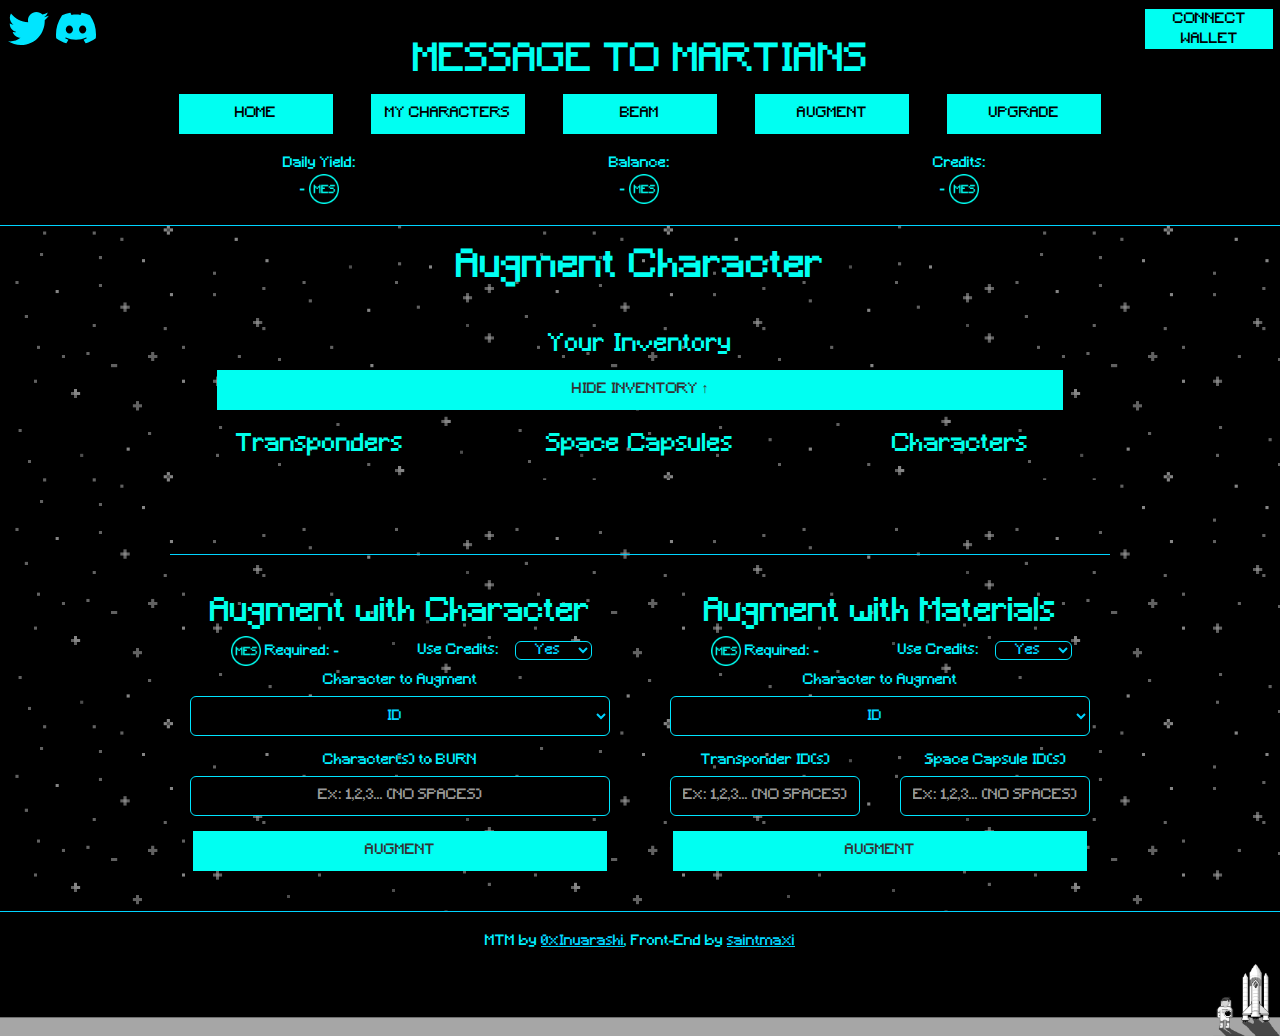
==== augment.html @ c2e5e7ec "X -> -" ====
<!DOCTYPE html><!--  This site was created in Webflow. http://www.webflow.com  -->
<!--  Last Published: Sun Nov 28 2021 10:01:40 GMT+0000 (Coordinated Universal Time)  -->
<html data-wf-page="61a335f8a2db7e9dac60a2f5" data-wf-site="61a335f8a2db7ed66860a2f4">
<head>
  <meta charset="utf-8">
  <title>Message to Martians | Characters</title>
  <meta content="width=device-width, initial-scale=1" name="viewport">
  <meta content="Webflow" name="generator">
  <meta property="og:type" content="website">
  <meta property="og:title" content="Message to Martians">
  <meta property="og:description" content="We have been trying to contact Martians for a long time. Now, we have the technology to do it.">
  <meta property="og:image" content="https://raw.githubusercontent.com/saintmaxi/mtm/main/mtmicon.jpg">
  <meta name="twitter:image" content="https://raw.githubusercontent.com/saintmaxi/mtm/main/mtmicon.jpg"/> 
  <link href="css/normalize.css" rel="stylesheet" type="text/css">
  <link href="css/webflow.css" rel="stylesheet" type="text/css">
  <link href="css/message-to-martians-characters.webflow.css" rel="stylesheet" type="text/css">
  <!-- [if lt IE 9]><script src="https://cdnjs.cloudflare.com/ajax/libs/html5shiv/3.7.3/html5shiv.min.js" type="text/javascript"></script><![endif] -->
  <script type="text/javascript">!function(o,c){var n=c.documentElement,t=" w-mod-";n.className+=t+"js",("ontouchstart"in o||o.DocumentTouch&&c instanceof DocumentTouch)&&(n.className+=t+"touch")}(window,document);</script>
  <link href="images/mtmicon.jpg" rel="shortcut icon" type="image/x-icon">
  <link href="images/mtmicon.jpg" rel="apple-touch-icon">
</head>
<body class="body">
  <div class="header-section wf-section">
    <div class="w-container">
      <div class="w-row">
        <div class="w-col w-col-12">
          <h1 class="section-head">MESSAGE TO MARTIANS</h1>
        </div>
      </div>
      <div class="w-row" id="directory">
        <div class="w-col w-col-13">
          <a href="index.html"><button onclick="cachePendingTransactions()">HOME</button></a>
        </div>
        <div class="w-col w-col-13">
          <a href="my-characters.html"><button onclick="cachePendingTransactions()">MY CHARACTERS</button></a>
        </div>
        <div class="w-col w-col-13">
          <a href="beam.html"><button onclick="cachePendingTransactions()">BEAM</button></a>
        </div>
        <div class="w-col w-col-13">
          <a href="augment.html"><button onclick="cachePendingTransactions()">AUGMENT</button></a>
        </div>
        <div id="upgrade-button-div" class="w-col w-col-13">
          <a href="upgrade.html"><button onclick="cachePendingTransactions()">UPGRADE</button></a>
        </div>
      </div><br>
      <div class="w-row">
        <div class="w-col w-col-4 navbar-container">
          <div class="navbar-text">Daily Yield:</div>
          <div id="your-yield-rate" class="navbar-text">- <img src="./images/mes.png" width="30px"></div>
        </div>
        <div class="w-col w-col-4 navbar-container">
          <div class="navbar-text">Balance:</div>
          <div class="navbar-text" id="your-mes">- <img src="./images/mes.png" width="30px"></div>
        </div>
        <div class="w-col w-col-4 navbar-container">
          <div class="navbar-text">Credits:</div>
          <div id="your-mes-credits" class="navbar-text">- <img src="./images/mes.png" width="30px"></div>
        </div>
        <div class="w-col w-col-2">
          <button id="mobile-account" href="#" class="clickable hide-on-desktop" onclick=connect()>CONNECT WALLET</button>
        </div>
      </div>
    </div>
    <button id="account" href="#" class="clickable" onclick=connect()>CONNECT WALLET</button>
      <div id="toolbar">
        <a href="https://twitter.com/mtmartians" target="_blank" rel="noopener noreferrer">
          <svg fill="#00e5ff" id="twitter" xmlns="http://www.w3.org/2000/svg"  viewBox="0 0 30 30"><path d="M28,6.937c-0.957,0.425-1.985,0.711-3.064,0.84c1.102-0.66,1.947-1.705,2.345-2.951c-1.03,0.611-2.172,1.055-3.388,1.295c-0.973-1.037-2.359-1.685-3.893-1.685c-2.946,0-5.334,2.389-5.334,5.334c0,0.418,0.048,0.826,0.138,1.215c-4.433-0.222-8.363-2.346-10.995-5.574C3.351,6.199,3.088,7.115,3.088,8.094c0,1.85,0.941,3.483,2.372,4.439c-0.874-0.028-1.697-0.268-2.416-0.667c0,0.023,0,0.044,0,0.067c0,2.585,1.838,4.741,4.279,5.23c-0.447,0.122-0.919,0.187-1.406,0.187c-0.343,0-0.678-0.034-1.003-0.095c0.679,2.119,2.649,3.662,4.983,3.705c-1.825,1.431-4.125,2.284-6.625,2.284c-0.43,0-0.855-0.025-1.273-0.075c2.361,1.513,5.164,2.396,8.177,2.396c9.812,0,15.176-8.128,15.176-15.177c0-0.231-0.005-0.461-0.015-0.69C26.38,8.945,27.285,8.006,28,6.937z"/>
          </svg>
        </a>
        <a href="https://discord.gg/u9g9FCMXN6" target="_blank" rel="noopener noreferrer">
          <svg id="discord" fill="#00e5ff" viewBox="0 0 71 55" xmlns="http://www.w3.org/2000/svg">
            <path
              d="M60.1045 4.8978C55.5792 2.8214 50.7265 1.2916 45.6527 0.41542C45.5603 0.39851 45.468 0.440769 45.4204 0.525289C44.7963 1.6353 44.105 3.0834 43.6209 4.2216C38.1637 3.4046 32.7345 3.4046 27.3892 4.2216C26.905 3.0581 26.1886 1.6353 25.5617 0.525289C25.5141 0.443589 25.4218 0.40133 25.3294 0.41542C20.2584 1.2888 15.4057 2.8186 10.8776 4.8978C10.8384 4.9147 10.8048 4.9429 10.7825 4.9795C1.57795 18.7309 -0.943561 32.1443 0.293408 45.3914C0.299005 45.4562 0.335386 45.5182 0.385761 45.5576C6.45866 50.0174 12.3413 52.7249 18.1147 54.5195C18.2071 54.5477 18.305 54.5139 18.3638 54.4378C19.7295 52.5728 20.9469 50.6063 21.9907 48.5383C22.0523 48.4172 21.9935 48.2735 21.8676 48.2256C19.9366 47.4931 18.0979 46.6 16.3292 45.5858C16.1893 45.5041 16.1781 45.304 16.3068 45.2082C16.679 44.9293 17.0513 44.6391 17.4067 44.3461C17.471 44.2926 17.5606 44.2813 17.6362 44.3151C29.2558 49.6202 41.8354 49.6202 53.3179 44.3151C53.3935 44.2785 53.4831 44.2898 53.5502 44.3433C53.9057 44.6363 54.2779 44.9293 54.6529 45.2082C54.7816 45.304 54.7732 45.5041 54.6333 45.5858C52.8646 46.6197 51.0259 47.4931 49.0921 48.2228C48.9662 48.2707 48.9102 48.4172 48.9718 48.5383C50.038 50.6034 51.2554 52.5699 52.5959 54.435C52.6519 54.5139 52.7526 54.5477 52.845 54.5195C58.6464 52.7249 64.529 50.0174 70.6019 45.5576C70.6551 45.5182 70.6887 45.459 70.6943 45.3942C72.1747 30.0791 68.2147 16.7757 60.1968 4.9823C60.1772 4.9429 60.1437 4.9147 60.1045 4.8978ZM23.7259 37.3253C20.2276 37.3253 17.3451 34.1136 17.3451 30.1693C17.3451 26.225 20.1717 23.0133 23.7259 23.0133C27.308 23.0133 30.1626 26.2532 30.1066 30.1693C30.1066 34.1136 27.28 37.3253 23.7259 37.3253ZM47.3178 37.3253C43.8196 37.3253 40.9371 34.1136 40.9371 30.1693C40.9371 26.225 43.7636 23.0133 47.3178 23.0133C50.9 23.0133 53.7545 26.2532 53.6986 30.1693C53.6986 34.1136 50.9 37.3253 47.3178 37.3253Z" />
          </svg>
        </a>
      </div><br class="hide-on-desktop">
  </div>
  <main>
  <h1 class="section-head">Augment Character</h1>
  <div class="section wf-section">
    <div class="w-container">
      <h3 class="section-head">Your Inventory</h3>
      <button id="hide-inventory" onclick="hideInventory()">HIDE INVENTORY ↑</button>
      <div class="w-row" id="inventory">
        <div class="w-col w-col-4 inventory-item">
          <div>
            <h3 class="section-item">Transponders</h3>
            <div>
              <div id="your-transponders" class="inside-text">
                <h1><span class="one">.</span><span class="two">.</span><span class="three">.</span></h1>
              </div>
            </div>
          </div>
        </div>
        <div class="w-col w-col-4 inventory-item">
          <div>
            <h3 class="section-item">Space Capsules</h3>
            <div>
              <div id="your-space-capsules" class="inside-text">
                <h1><span class="one">.</span><span class="two">.</span><span class="three">.</span></h1>
              </div>
            </div>
          </div>
        </div>
        <div class="w-col w-col-4 inventory-item">
          <div>
            <h3 class="section-item">Characters</h3>
            <div>
              <div id="your-characters" class="inside-text">
                <h1><span class="one">.</span><span class="two">.</span><span class="three">.</span></h1>
              </div>
            </div>
          </div>
        </div>
      </div>
    </div>
  </div>
  <div class="section wf-section">
    <div class="inside-container w-container">
      <br>
      <div class="w-row">
        <div class="w-col w-col-6">
          <div>
            <h2 class="section-item">Augment with Character</h2>
            <div id="augment-w-char-img"></div>
            <div id="augment-w-char-current-augments"></div>
            <div>
              <div class="mes-selector w-row">
                <div class="w-col w-col-6">
                  <div id="augment-wc-mes-price" class="inside-text"><img src="./images/mes.png" width="30px"> Required: <span id="augment-mes-cost">-</span></div>
                </div>
                <div class="w-col w-col-3">
                  <div class="inside-text">Use Credits:</div>
                </div>
                <div class="w-col w-col-2">
                  <div class="inside-text">
                    <select id="augment-wc-use-credits">
                      <option value="Yes">Yes</option>
                      <option value="No">No</option>
                    </select>
                  </div>
                </div>
              </div>
              <div class="w-row">
                <div class="w-col w-col-12">
                  <div class="inside-text">Character to Augment</div>
                  <div class="mtm-number-input w-form">
                    <select class="character-select mtm-number-field" id="augment-char" onchange="updateAugment();getAugmentCost($('#augment-burn-chars').val().split(',').length);">
                      <option value="" disabled selected>ID</option>
                    </select>
                  </div>
                </div>
                </div>
                <div class="w-row">
                <div class="w-col w-col-12">
                  <div class="inside-text">Character(s) to BURN</div>
                  <div id="invalid-chars-burn"></div>
                  <div class="mtm-number-input w-form">
                    <form id="wf-form-MTM-Form" name="wf-form-MTM-Form" data-name="MTM Form">
                      <input type="text" class="mtm-number-field w-input" id="augment-burn-chars" name="augment-burn-chars" data-name="augment-burn-chars" placeholder="Ex: 1,2,3... (NO SPACES)">
                    </form>
                  </div>
                </div>
              </div>
            </div>
            <button onclick="augmentCharacter()">AUGMENT</button>
          </div>
        </div>
        <div class="w-col w-col-6">
          <div>
            <h2 class="section-item">Augment with Materials</h2>
            <div id="augment-w-mats-img"></div>
            <div id="augment-w-mats-current-augments"></div>
            <div>
              <div class="mes-selector w-row">
                <div class="w-col w-col-6">
                  <div id="augment-wm-mes-price" class="inside-text"><img src="./images/mes.png" width="30px"> Required: <span id="augment-mats-mes-cost">-</span></div>
                </div>
                <div class="w-col w-col-3">
                  <div class="inside-text">Use Credits:</div>
                </div>
                <div class="w-col w-col-2">
                  <div class="inside-text">
                    <select id="augment-wm-use-credits">
                      <option value="Yes">Yes</option>
                      <option value="No">No</option>
                    </select>
                  </div>
                </div>
              </div>
              <div class="w-row">
                <div class="w-col w-col-12">
                  <div class="inside-text">Character to Augment</div>
                  <div class="mtm-number-input w-form">
                    <select class="character-select mtm-number-field" id="augment-mats-char" onchange="updateAugmentWithMats();getAugmentWithMatsCost($('#augment-transponders').val().split(',').length);">
                      <option value="" disabled selected>ID</option>
                    </select>
                  </div>
                </div>
                </div>
              <div class="w-row">
                <div class="w-col w-col-6">
                  <div class="inside-text">Transponder ID(s)</div>
                  <div id="invalid-tp-burn"></div>
                  <div class="mtm-number-input w-form">
                    <form id="wf-form-MTM-Form" name="wf-form-MTM-Form" data-name="MTM Form">
                      <input type="text" class="mtm-number-field w-input" id="augment-transponders" name="augment-transponders" data-name="augment-transponders" placeholder="Ex: 1,2,3... (NO SPACES)">
                    </form>
                  </div>
                </div>
                <div class="w-col w-col-6">
                  <div class="inside-text">Space Capsule ID(s)</div>
                  <div id="invalid-sc-burn"></div>
                  <div class="mtm-number-input w-form">
                    <form id="wf-form-MTM-Form" name="wf-form-MTM-Form" data-name="MTM Form">
                      <input type="text" class="mtm-number-field w-input" id="augment-capsules" name="augment-capsules" data-name="augment-capsules" placeholder="Ex: 1,2,3... (NO SPACES)">
                    </form>
                  </div>
                </div>
              </div>
            <button onclick="augmentCharacterWithMaterials()">AUGMENT</button>

            </div>
          </div>
        </div>
      </div>
    </div>
  </div>
  <br>
</main>
  <div class="footer-section wf-section">
      <br>
      <div class="inside-text">MTM by <a href="https://twitter.com/0xinuarashi" target="_blank" rel="noopener noreferrer">0xInuarashi</a>, Front-End by <a
        href="https://twitter.com/saintmaxiv" target="_blank" rel="noopener noreferrer">saintmaxi</a>‍</div>
  </div>
  <img id='banner' width="100%" src="./images/astronaut.png">
  <div id="pending-transactions"></div>
  <script src="https://d3e54v103j8qbb.cloudfront.net/js/jquery-3.5.1.min.dc5e7f18c8.js?site=61a335f8a2db7ed66860a2f4" type="text/javascript" integrity="sha256-9/aliU8dGd2tb6OSsuzixeV4y/faTqgFtohetphbbj0=" crossorigin="anonymous"></script>
  <script src="js/webflow.js" type="text/javascript"></script>
  <!-- [if lte IE 9]><script src="https://cdnjs.cloudflare.com/ajax/libs/placeholders/3.0.2/placeholders.min.js"></script><![endif] -->
  <!-- Ethers -->
  <script src="https://cdn.ethers.io/lib/ethers-5.2.umd.min.js" type="application/javascript"></script>
  <script src="./scripts/utils.js"></script>    
  <script src="./scripts/augmentHelper.js"></script>     
  <!-- Ethers Implementation -->
  <script src="./scripts/ethers.js"></script>
</body>
</html>
---- css/webflow.css ----
@font-face {
  font-family: 'webflow-icons';
  src: url("[data-uri]") format('truetype');
  font-weight: normal;
  font-style: normal;
}
[class^="w-icon-"],
[class*=" w-icon-"] {
  /* use !important to prevent issues with browser extensions that change fonts */
  font-family: 'webflow-icons' !important;
  speak: none;
  font-style: normal;
  font-weight: normal;
  font-variant: normal;
  text-transform: none;
  line-height: 1;
  /* Better Font Rendering =========== */
  -webkit-font-smoothing: antialiased;
  -moz-osx-font-smoothing: grayscale;
}
.w-icon-slider-right:before {
  content: "\e600";
}
.w-icon-slider-left:before {
  content: "\e601";
}
.w-icon-nav-menu:before {
  content: "\e602";
}
.w-icon-arrow-down:before,
.w-icon-dropdown-toggle:before {
  content: "\e603";
}
.w-icon-file-upload-remove:before {
  content: "\e900";
}
.w-icon-file-upload-icon:before {
  content: "\e903";
}
* {
  -webkit-box-sizing: border-box;
  -moz-box-sizing: border-box;
  box-sizing: border-box;
}
html {
  height: 100%;
}
body {
  margin: 0;
  min-height: 100%;
  background-color: #fff;
  font-family: Arial, sans-serif;
  font-size: 14px;
  line-height: 20px;
  color: #333;
}
img {
  max-width: 100%;
  vertical-align: middle;
  display: inline-block;
}
html.w-mod-touch * {
  background-attachment: scroll !important;
}
.w-block {
  display: block;
}
.w-inline-block {
  max-width: 100%;
  display: inline-block;
}
.w-clearfix:before,
.w-clearfix:after {
  content: " ";
  display: table;
  grid-column-start: 1;
  grid-row-start: 1;
  grid-column-end: 2;
  grid-row-end: 2;
}
.w-clearfix:after {
  clear: both;
}
.w-hidden {
  display: none;
}
.w-button {
  display: inline-block;
  padding: 9px 15px;
  background-color: #3898EC;
  color: white;
  border: 0;
  line-height: inherit;
  text-decoration: none;
  cursor: pointer;
  border-radius: 0;
}
input.w-button {
  -webkit-appearance: button;
}
html[data-w-dynpage] [data-w-cloak] {
  color: transparent !important;
}
.w-webflow-badge,
.w-webflow-badge * {
  position: static;
  left: auto;
  top: auto;
  right: auto;
  bottom: auto;
  z-index: auto;
  display: block;
  visibility: visible;
  overflow: visible;
  overflow-x: visible;
  overflow-y: visible;
  box-sizing: border-box;
  width: auto;
  height: auto;
  max-height: none;
  max-width: none;
  min-height: 0;
  min-width: 0;
  margin: 0;
  padding: 0;
  float: none;
  clear: none;
  border: 0 none transparent;
  border-radius: 0;
  background: none;
  background-image: none;
  background-position: 0% 0%;
  background-size: auto auto;
  background-repeat: repeat;
  background-origin: padding-box;
  background-clip: border-box;
  background-attachment: scroll;
  background-color: transparent;
  box-shadow: none;
  opacity: 1.0;
  transform: none;
  transition: none;
  direction: ltr;
  font-family: inherit;
  font-weight: inherit;
  color: inherit;
  font-size: inherit;
  line-height: inherit;
  font-style: inherit;
  font-variant: inherit;
  text-align: inherit;
  letter-spacing: inherit;
  text-decoration: inherit;
  text-indent: 0;
  text-transform: inherit;
  list-style-type: disc;
  text-shadow: none;
  font-smoothing: auto;
  vertical-align: baseline;
  cursor: inherit;
  white-space: inherit;
  word-break: normal;
  word-spacing: normal;
  word-wrap: normal;
}
.w-webflow-badge {
  position: fixed !important;
  display: inline-block !important;
  visibility: visible !important;
  opacity: 1 !important;
  z-index: 2147483647 !important;
  top: auto !important;
  right: 12px !important;
  bottom: 12px !important;
  left: auto !important;
  color: #AAADB0 !important;
  background-color: #fff !important;
  border-radius: 3px !important;
  padding: 6px 8px 6px 6px !important;
  font-size: 12px !important;
  opacity: 1.0 !important;
  line-height: 14px !important;
  text-decoration: none !important;
  transform: none !important;
  margin: 0 !important;
  width: auto !important;
  height: auto !important;
  overflow: visible !important;
  white-space: nowrap;
  box-shadow: 0 0 0 1px rgba(0, 0, 0, 0.1), 0px 1px 3px rgba(0, 0, 0, 0.1);
  cursor: pointer;
}
.w-webflow-badge > img {
  display: inline-block !important;
  visibility: visible !important;
  opacity: 1 !important;
  vertical-align: middle !important;
}
h1,
h2,
h3,
h4,
h5,
h6 {
  font-weight: bold;
  margin-bottom: 10px;
}
h1 {
  font-size: 38px;
  line-height: 44px;
  margin-top: 20px;
}
h2 {
  font-size: 32px;
  line-height: 36px;
  margin-top: 20px;
}
h3 {
  font-size: 24px;
  line-height: 30px;
  margin-top: 20px;
}
h4 {
  font-size: 18px;
  line-height: 24px;
  margin-top: 10px;
}
h5 {
  font-size: 14px;
  line-height: 20px;
  margin-top: 10px;
}
h6 {
  font-size: 12px;
  line-height: 18px;
  margin-top: 10px;
}
p {
  margin-top: 0;
  margin-bottom: 10px;
}
blockquote {
  margin: 0 0 10px 0;
  padding: 10px 20px;
  border-left: 5px solid #E2E2E2;
  font-size: 18px;
  line-height: 22px;
}
figure {
  margin: 0;
  margin-bottom: 10px;
}
figcaption {
  margin-top: 5px;
  text-align: center;
}
ul,
ol {
  margin-top: 0px;
  margin-bottom: 10px;
  padding-left: 40px;
}
.w-list-unstyled {
  padding-left: 0;
  list-style: none;
}
.w-embed:before,
.w-embed:after {
  content: " ";
  display: table;
  grid-column-start: 1;
  grid-row-start: 1;
  grid-column-end: 2;
  grid-row-end: 2;
}
.w-embed:after {
  clear: both;
}
.w-video {
  width: 100%;
  position: relative;
  padding: 0;
}
.w-video iframe,
.w-video object,
.w-video embed {
  position: absolute;
  top: 0;
  left: 0;
  width: 100%;
  height: 100%;
}
fieldset {
  padding: 0;
  margin: 0;
  border: 0;
}
button,
html input[type='button'],
input[type='reset'] {
  border: 0;
  cursor: pointer;
  -webkit-appearance: button;
}
.w-form {
  margin: 0 0 15px;
}
.w-form-done {
  display: none;
  padding: 20px;
  text-align: center;
  background-color: #dddddd;
}
.w-form-fail {
  display: none;
  margin-top: 10px;
  padding: 10px;
  background-color: #ffdede;
}
label {
  display: block;
  margin-bottom: 5px;
  font-weight: bold;
}
.w-input,
.w-select {
  display: block;
  width: 100%;
  height: 38px;
  padding: 8px 12px;
  margin-bottom: 10px;
  font-size: 14px;
  line-height: 1.428571429;
  color: #333333;
  vertical-align: middle;
  background-color: #ffffff;
  border: 1px solid #cccccc;
}
.w-input:-moz-placeholder,
.w-select:-moz-placeholder {
  color: #999;
}
.w-input::-moz-placeholder,
.w-select::-moz-placeholder {
  color: #999;
  opacity: 1;
}
.w-input:-ms-input-placeholder,
.w-select:-ms-input-placeholder {
  color: #999;
}
.w-input::-webkit-input-placeholder,
.w-select::-webkit-input-placeholder {
  color: #999;
}
.w-input:focus,
.w-select:focus {
  border-color: #3898EC;
  outline: 0;
}
.w-input[disabled],
.w-select[disabled],
.w-input[readonly],
.w-select[readonly],
fieldset[disabled] .w-input,
fieldset[disabled] .w-select {
  cursor: not-allowed;
  background-color: #eeeeee;
}
textarea.w-input,
textarea.w-select {
  height: auto;
}
.w-select {
  background-color: #f3f3f3;
}
.w-select[multiple] {
  height: auto;
}
.w-form-label {
  display: inline-block;
  cursor: pointer;
  font-weight: normal;
  margin-bottom: 0px;
}
.w-radio {
  display: block;
  margin-bottom: 5px;
  padding-left: 20px;
}
.w-radio:before,
.w-radio:after {
  content: " ";
  display: table;
  grid-column-start: 1;
  grid-row-start: 1;
  grid-column-end: 2;
  grid-row-end: 2;
}
.w-radio:after {
  clear: both;
}
.w-radio-input {
  margin: 4px 0 0;
  margin-top: 1px \9;
  line-height: normal;
  float: left;
  margin-left: -20px;
}
.w-radio-input {
  margin-top: 3px;
}
.w-file-upload {
  display: block;
  margin-bottom: 10px;
}
.w-file-upload-input {
  width: 0.1px;
  height: 0.1px;
  opacity: 0;
  overflow: hidden;
  position: absolute;
  z-index: -100;
}
.w-file-upload-default,
.w-file-upload-uploading,
.w-file-upload-success {
  display: inline-block;
  color: #333333;
}
.w-file-upload-error {
  display: block;
  margin-top: 10px;
}
.w-file-upload-default.w-hidden,
.w-file-upload-uploading.w-hidden,
.w-file-upload-error.w-hidden,
.w-file-upload-success.w-hidden {
  display: none;
}
.w-file-upload-uploading-btn {
  display: flex;
  font-size: 14px;
  font-weight: normal;
  cursor: pointer;
  margin: 0;
  padding: 8px 12px;
  border: 1px solid #cccccc;
  background-color: #fafafa;
}
.w-file-upload-file {
  display: flex;
  flex-grow: 1;
  justify-content: space-between;
  margin: 0;
  padding: 8px 9px 8px 11px;
  border: 1px solid #cccccc;
  background-color: #fafafa;
}
.w-file-upload-file-name {
  font-size: 14px;
  font-weight: normal;
  display: block;
}
.w-file-remove-link {
  margin-top: 3px;
  margin-left: 10px;
  width: auto;
  height: auto;
  padding: 3px;
  display: block;
  cursor: pointer;
}
.w-icon-file-upload-remove {
  margin: auto;
  font-size: 10px;
}
.w-file-upload-error-msg {
  display: inline-block;
  color: #ea384c;
  padding: 2px 0;
}
.w-file-upload-info {
  display: inline-block;
  line-height: 38px;
  padding: 0 12px;
}
.w-file-upload-label {
  display: inline-block;
  font-size: 14px;
  font-weight: normal;
  cursor: pointer;
  margin: 0;
  padding: 8px 12px;
  border: 1px solid #cccccc;
  background-color: #fafafa;
}
.w-icon-file-upload-icon,
.w-icon-file-upload-uploading {
  display: inline-block;
  margin-right: 8px;
  width: 20px;
}
.w-icon-file-upload-uploading {
  height: 20px;
}
.w-container {
  margin-left: auto;
  margin-right: auto;
  max-width: 940px;
}
.w-container:before,
.w-container:after {
  content: " ";
  display: table;
  grid-column-start: 1;
  grid-row-start: 1;
  grid-column-end: 2;
  grid-row-end: 2;
}
.w-container:after {
  clear: both;
}
.w-container .w-row {
  margin-left: -10px;
  margin-right: -10px;
}
.w-row:before,
.w-row:after {
  content: " ";
  display: table;
  grid-column-start: 1;
  grid-row-start: 1;
  grid-column-end: 2;
  grid-row-end: 2;
}
.w-row:after {
  clear: both;
}
.w-row .w-row {
  margin-left: 0;
  margin-right: 0;
}
.w-col {
  position: relative;
  float: left;
  width: 100%;
  min-height: 1px;
  padding-left: 10px;
  padding-right: 10px;
}
.w-col .w-col {
  padding-left: 0;
  padding-right: 0;
}
.w-col-1 {
  width: 8.33333333%;
}
.w-col-2 {
  width: 16.66666667%;
}

.w-col-13 {
  width: 20%;
}

.w-col-3 {
  width: 25%;
}
.w-col-4 {
  width: 33.33333333%;
}
.w-col-5 {
  width: 41.66666667%;
}
.w-col-6 {
  width: 50%;
}
.w-col-7 {
  width: 58.33333333%;
}
.w-col-8 {
  width: 66.66666667%;
}
.w-col-9 {
  width: 75%;
}
.w-col-10 {
  width: 83.33333333%;
}
.w-col-11 {
  width: 91.66666667%;
}
.w-col-12 {
  width: 100%;
}
.w-hidden-main {
  display: none !important;
}
@media screen and (max-width: 991px) {
  .w-container {
    max-width: 728px;
  }
  .w-hidden-main {
    display: inherit !important;
  }
  .w-hidden-medium {
    display: none !important;
  }
  .w-col-medium-1 {
    width: 8.33333333%;
  }
  .w-col-medium-2 {
    width: 16.66666667%;
  }
  .w-col-medium-3 {
    width: 25%;
  }
  .w-col-medium-4 {
    width: 33.33333333%;
  }
  .w-col-medium-5 {
    width: 41.66666667%;
  }
  .w-col-medium-6 {
    width: 50%;
  }
  .w-col-medium-7 {
    width: 58.33333333%;
  }
  .w-col-medium-8 {
    width: 66.66666667%;
  }
  .w-col-medium-9 {
    width: 75%;
  }
  .w-col-medium-10 {
    width: 83.33333333%;
  }
  .w-col-medium-11 {
    width: 91.66666667%;
  }
  .w-col-medium-12 {
    width: 100%;
  }
  .w-col-stack {
    width: 100%;
    left: auto;
    right: auto;
  }
}
@media screen and (max-width: 767px) {
  .w-hidden-main {
    display: inherit !important;
  }
  .w-hidden-medium {
    display: inherit !important;
  }
  .w-hidden-small {
    display: none !important;
  }
  .w-row,
  .w-container .w-row {
    margin-left: 0;
    margin-right: 0;
  }
  .w-col {
    width: 100%;
    left: auto;
    right: auto;
  }
  .w-col-small-1 {
    width: 8.33333333%;
  }
  .w-col-small-2 {
    width: 16.66666667%;
  }
  .w-col-small-3 {
    width: 25%;
  }
  .w-col-small-4 {
    width: 33.33333333%;
  }
  .w-col-small-5 {
    width: 41.66666667%;
  }
  .w-col-small-6 {
    width: 50%;
  }
  .w-col-small-7 {
    width: 58.33333333%;
  }
  .w-col-small-8 {
    width: 66.66666667%;
  }
  .w-col-small-9 {
    width: 75%;
  }
  .w-col-small-10 {
    width: 83.33333333%;
  }
  .w-col-small-11 {
    width: 91.66666667%;
  }
  .w-col-small-12 {
    width: 100%;
  }
}
@media screen and (max-width: 479px) {
  .w-container {
    max-width: none;
  }
  .w-hidden-main {
    display: inherit !important;
  }
  .w-hidden-medium {
    display: inherit !important;
  }
  .w-hidden-small {
    display: inherit !important;
  }
  .w-hidden-tiny {
    display: none !important;
  }
  .w-col {
    width: 100%;
  }
  .w-col-tiny-1 {
    width: 8.33333333%;
  }
  .w-col-tiny-2 {
    width: 16.66666667%;
  }
  .w-col-tiny-3 {
    width: 25%;
  }
  .w-col-tiny-4 {
    width: 33.33333333%;
  }
  .w-col-tiny-5 {
    width: 41.66666667%;
  }
  .w-col-tiny-6 {
    width: 50%;
  }
  .w-col-tiny-7 {
    width: 58.33333333%;
  }
  .w-col-tiny-8 {
    width: 66.66666667%;
  }
  .w-col-tiny-9 {
    width: 75%;
  }
  .w-col-tiny-10 {
    width: 83.33333333%;
  }
  .w-col-tiny-11 {
    width: 91.66666667%;
  }
  .w-col-tiny-12 {
    width: 100%;
  }
}
.w-widget {
  position: relative;
}
.w-widget-map {
  width: 100%;
  height: 400px;
}
.w-widget-map label {
  width: auto;
  display: inline;
}
.w-widget-map img {
  max-width: inherit;
}
.w-widget-map .gm-style-iw {
  text-align: center;
}
.w-widget-map .gm-style-iw > button {
  display: none !important;
}
.w-widget-twitter {
  overflow: hidden;
}
.w-widget-twitter-count-shim {
  display: inline-block;
  vertical-align: top;
  position: relative;
  width: 28px;
  height: 20px;
  text-align: center;
  background: white;
  border: #758696 solid 1px;
  border-radius: 3px;
}
.w-widget-twitter-count-shim * {
  pointer-events: none;
  -webkit-user-select: none;
  -moz-user-select: none;
  -ms-user-select: none;
  user-select: none;
}
.w-widget-twitter-count-shim .w-widget-twitter-count-inner {
  position: relative;
  font-size: 15px;
  line-height: 12px;
  text-align: center;
  color: #999;
  font-family: serif;
}
.w-widget-twitter-count-shim .w-widget-twitter-count-clear {
  position: relative;
  display: block;
}
.w-widget-twitter-count-shim.w--large {
  width: 36px;
  height: 28px;
}
.w-widget-twitter-count-shim.w--large .w-widget-twitter-count-inner {
  font-size: 18px;
  line-height: 18px;
}
.w-widget-twitter-count-shim:not(.w--vertical) {
  margin-left: 5px;
  margin-right: 8px;
}
.w-widget-twitter-count-shim:not(.w--vertical).w--large {
  margin-left: 6px;
}
.w-widget-twitter-count-shim:not(.w--vertical):before,
.w-widget-twitter-count-shim:not(.w--vertical):after {
  top: 50%;
  left: 0;
  border: solid transparent;
  content: " ";
  height: 0;
  width: 0;
  position: absolute;
  pointer-events: none;
}
.w-widget-twitter-count-shim:not(.w--vertical):before {
  border-color: rgba(117, 134, 150, 0);
  border-right-color: #5d6c7b;
  border-width: 4px;
  margin-left: -9px;
  margin-top: -4px;
}
.w-widget-twitter-count-shim:not(.w--vertical).w--large:before {
  border-width: 5px;
  margin-left: -10px;
  margin-top: -5px;
}
.w-widget-twitter-count-shim:not(.w--vertical):after {
  border-color: rgba(255, 255, 255, 0);
  border-right-color: white;
  border-width: 4px;
  margin-left: -8px;
  margin-top: -4px;
}
.w-widget-twitter-count-shim:not(.w--vertical).w--large:after {
  border-width: 5px;
  margin-left: -9px;
  margin-top: -5px;
}
.w-widget-twitter-count-shim.w--vertical {
  width: 61px;
  height: 33px;
  margin-bottom: 8px;
}
.w-widget-twitter-count-shim.w--vertical:before,
.w-widget-twitter-count-shim.w--vertical:after {
  top: 100%;
  left: 50%;
  border: solid transparent;
  content: " ";
  height: 0;
  width: 0;
  position: absolute;
  pointer-events: none;
}
.w-widget-twitter-count-shim.w--vertical:before {
  border-color: rgba(117, 134, 150, 0);
  border-top-color: #5d6c7b;
  border-width: 5px;
  margin-left: -5px;
}
.w-widget-twitter-count-shim.w--vertical:after {
  border-color: rgba(255, 255, 255, 0);
  border-top-color: white;
  border-width: 4px;
  margin-left: -4px;
}
.w-widget-twitter-count-shim.w--vertical .w-widget-twitter-count-inner {
  font-size: 18px;
  line-height: 22px;
}
.w-widget-twitter-count-shim.w--vertical.w--large {
  width: 76px;
}
.w-widget-gplus {
  overflow: hidden;
}
.w-background-video {
  position: relative;
  overflow: hidden;
  height: 500px;
  color: white;
}
.w-background-video > video {
  background-size: cover;
  background-position: 50% 50%;
  position: absolute;
  margin: auto;
  width: 100%;
  height: 100%;
  right: -100%;
  bottom: -100%;
  top: -100%;
  left: -100%;
  object-fit: cover;
  z-index: -100;
}
.w-background-video > video::-webkit-media-controls-start-playback-button {
  display: none !important;
  -webkit-appearance: none;
}
.w-slider {
  position: relative;
  height: 300px;
  text-align: center;
  background: #dddddd;
  clear: both;
  -webkit-tap-highlight-color: rgba(0, 0, 0, 0);
  tap-highlight-color: rgba(0, 0, 0, 0);
}
.w-slider-mask {
  position: relative;
  display: block;
  overflow: hidden;
  z-index: 1;
  left: 0;
  right: 0;
  height: 100%;
  white-space: nowrap;
}
.w-slide {
  position: relative;
  display: inline-block;
  vertical-align: top;
  width: 100%;
  height: 100%;
  white-space: normal;
  text-align: left;
}
.w-slider-nav {
  position: absolute;
  z-index: 2;
  top: auto;
  right: 0;
  bottom: 0;
  left: 0;
  margin: auto;
  padding-top: 10px;
  height: 40px;
  text-align: center;
  -webkit-tap-highlight-color: rgba(0, 0, 0, 0);
  tap-highlight-color: rgba(0, 0, 0, 0);
}
.w-slider-nav.w-round > div {
  border-radius: 100%;
}
.w-slider-nav.w-num > div {
  width: auto;
  height: auto;
  padding: 0.2em 0.5em;
  font-size: inherit;
  line-height: inherit;
}
.w-slider-nav.w-shadow > div {
  box-shadow: 0 0 3px rgba(51, 51, 51, 0.4);
}
.w-slider-nav-invert {
  color: #fff;
}
.w-slider-nav-invert > div {
  background-color: rgba(34, 34, 34, 0.4);
}
.w-slider-nav-invert > div.w-active {
  background-color: #222;
}
.w-slider-dot {
  position: relative;
  display: inline-block;
  width: 1em;
  height: 1em;
  background-color: rgba(255, 255, 255, 0.4);
  cursor: pointer;
  margin: 0 3px 0.5em;
  transition: background-color 100ms, color 100ms;
}
.w-slider-dot.w-active {
  background-color: #fff;
}
.w-slider-dot:focus {
  outline: none;
  box-shadow: 0px 0px 0px 2px #fff;
}
.w-slider-dot:focus.w-active {
  box-shadow: none;
}
.w-slider-arrow-left,
.w-slider-arrow-right {
  position: absolute;
  width: 80px;
  top: 0;
  right: 0;
  bottom: 0;
  left: 0;
  margin: auto;
  cursor: pointer;
  overflow: hidden;
  color: white;
  font-size: 40px;
  -webkit-tap-highlight-color: rgba(0, 0, 0, 0);
  tap-highlight-color: rgba(0, 0, 0, 0);
  -webkit-user-select: none;
  -moz-user-select: none;
  -ms-user-select: none;
  user-select: none;
}
.w-slider-arrow-left [class^='w-icon-'],
.w-slider-arrow-right [class^='w-icon-'],
.w-slider-arrow-left [class*=' w-icon-'],
.w-slider-arrow-right [class*=' w-icon-'] {
  position: absolute;
}
.w-slider-arrow-left:focus,
.w-slider-arrow-right:focus {
  outline: 0;
}
.w-slider-arrow-left {
  z-index: 3;
  right: auto;
}
.w-slider-arrow-right {
  z-index: 4;
  left: auto;
}
.w-icon-slider-left,
.w-icon-slider-right {
  top: 0;
  right: 0;
  bottom: 0;
  left: 0;
  margin: auto;
  width: 1em;
  height: 1em;
}
.w-slider-aria-label {
  border: 0;
  clip: rect(0 0 0 0);
  height: 1px;
  margin: -1px;
  overflow: hidden;
  padding: 0;
  position: absolute;
  width: 1px;
}
.w-slider-force-show {
  display: block !important;
}
.w-dropdown {
  display: inline-block;
  position: relative;
  text-align: left;
  margin-left: auto;
  margin-right: auto;
  z-index: 900;
}
.w-dropdown-btn,
.w-dropdown-toggle,
.w-dropdown-link {
  position: relative;
  vertical-align: top;
  text-decoration: none;
  color: #222222;
  padding: 20px;
  text-align: left;
  margin-left: auto;
  margin-right: auto;
  white-space: nowrap;
}
.w-dropdown-toggle {
  -webkit-user-select: none;
  -moz-user-select: none;
  -ms-user-select: none;
  user-select: none;
  display: inline-block;
  cursor: pointer;
  padding-right: 40px;
}
.w-dropdown-toggle:focus {
  outline: 0;
}
.w-icon-dropdown-toggle {
  position: absolute;
  top: 0;
  right: 0;
  bottom: 0;
  margin: auto;
  margin-right: 20px;
  width: 1em;
  height: 1em;
}
.w-dropdown-list {
  position: absolute;
  background: #dddddd;
  display: none;
  min-width: 100%;
}
.w-dropdown-list.w--open {
  display: block;
}
.w-dropdown-link {
  padding: 10px 20px;
  display: block;
  color: #222222;
}
.w-dropdown-link.w--current {
  color: #0082f3;
}
.w-dropdown-link:focus {
  outline: 0;
}
@media screen and (max-width: 767px) {
  .w-nav-brand {
    padding-left: 10px;
  }
}
/**
 * ## Note
 * Safari (on both iOS and OS X) does not handle viewport units (vh, vw) well.
 * For example percentage units do not work on descendants of elements that
 * have any dimensions expressed in viewport units. It also doesn’t handle them at
 * all in `calc()`.
 */
/**
 * Wrapper around all lightbox elements
 *
 * 1. Since the lightbox can receive focus, IE also gives it an outline.
 * 2. Fixes flickering on Chrome when a transition is in progress
 *    underneath the lightbox.
 */
.w-lightbox-backdrop {
  color: #000;
  cursor: auto;
  font-family: serif;
  font-size: medium;
  font-style: normal;
  font-variant: normal;
  font-weight: normal;
  letter-spacing: normal;
  line-height: normal;
  list-style: disc;
  text-align: start;
  text-indent: 0;
  text-shadow: none;
  text-transform: none;
  visibility: visible;
  white-space: normal;
  word-break: normal;
  word-spacing: normal;
  word-wrap: normal;
  position: fixed;
  top: 0;
  right: 0;
  bottom: 0;
  left: 0;
  color: #fff;
  font-family: "Helvetica Neue", Helvetica, Ubuntu, "Segoe UI", Verdana, sans-serif;
  font-size: 17px;
  line-height: 1.2;
  font-weight: 300;
  text-align: center;
  background: rgba(0, 0, 0, 0.9);
  z-index: 2000;
  outline: 0;
  /* 1 */
  opacity: 0;
  -webkit-user-select: none;
  -moz-user-select: none;
  -ms-user-select: none;
  -webkit-tap-highlight-color: transparent;
  -webkit-transform: translate(0, 0);
  /* 2 */
}
/**
 * Neat trick to bind the rubberband effect to our canvas instead of the whole
 * document on iOS. It also prevents a bug that causes the document underneath to scroll.
 */
.w-lightbox-backdrop,
.w-lightbox-container {
  height: 100%;
  overflow: auto;
  -webkit-overflow-scrolling: touch;
}
.w-lightbox-content {
  position: relative;
  height: 100vh;
  overflow: hidden;
}
.w-lightbox-view {
  position: absolute;
  width: 100vw;
  height: 100vh;
  opacity: 0;
}
.w-lightbox-view:before {
  content: "";
  height: 100vh;
}
/* .w-lightbox-content */
.w-lightbox-group,
.w-lightbox-group .w-lightbox-view,
.w-lightbox-group .w-lightbox-view:before {
  height: 86vh;
}
.w-lightbox-frame,
.w-lightbox-view:before {
  display: inline-block;
  vertical-align: middle;
}
/*
 * 1. Remove default margin set by user-agent on the <figure> element.
 */
.w-lightbox-figure {
  position: relative;
  margin: 0;
  /* 1 */
}
.w-lightbox-group .w-lightbox-figure {
  cursor: pointer;
}
/**
 * IE adds image dimensions as width and height attributes on the IMG tag,
 * but we need both width and height to be set to auto to enable scaling.
 */
.w-lightbox-img {
  width: auto;
  height: auto;
  max-width: none;
}
/**
 * 1. Reset if style is set by user on "All Images"
 */
.w-lightbox-image {
  display: block;
  float: none;
  /* 1 */
  max-width: 100vw;
  max-height: 100vh;
}
.w-lightbox-group .w-lightbox-image {
  max-height: 86vh;
}
.w-lightbox-caption {
  position: absolute;
  right: 0;
  bottom: 0;
  left: 0;
  padding: .5em 1em;
  background: rgba(0, 0, 0, 0.4);
  text-align: left;
  text-overflow: ellipsis;
  white-space: nowrap;
  overflow: hidden;
}
.w-lightbox-embed {
  position: absolute;
  top: 0;
  right: 0;
  bottom: 0;
  left: 0;
  width: 100%;
  height: 100%;
}
.w-lightbox-control {
  position: absolute;
  top: 0;
  width: 4em;
  background-size: 24px;
  background-repeat: no-repeat;
  background-position: center;
  cursor: pointer;
  -webkit-transition: all .3s;
  transition: all .3s;
}
.w-lightbox-left {
  display: none;
  bottom: 0;
  left: 0;
  /* <svg xmlns="http://www.w3.org/2000/svg" viewBox="-20 0 24 40" width="24" height="40"><g transform="rotate(45)"><path d="m0 0h5v23h23v5h-28z" opacity=".4"/><path d="m1 1h3v23h23v3h-26z" fill="#fff"/></g></svg> */
  background-image: url("[data-uri]");
}
.w-lightbox-right {
  display: none;
  right: 0;
  bottom: 0;
  /* <svg xmlns="http://www.w3.org/2000/svg" viewBox="-4 0 24 40" width="24" height="40"><g transform="rotate(45)"><path d="m0-0h28v28h-5v-23h-23z" opacity=".4"/><path d="m1 1h26v26h-3v-23h-23z" fill="#fff"/></g></svg> */
  background-image: url("[data-uri]");
}
/*
 * Without specifying the with and height inside the SVG, all versions of IE render the icon too small.
 * The bug does not seem to manifest itself if the elements are tall enough such as the above arrows.
 * (http://stackoverflow.com/questions/16092114/background-size-differs-in-internet-explorer)
 */
.w-lightbox-close {
  right: 0;
  height: 2.6em;
  /* <svg xmlns="http://www.w3.org/2000/svg" viewBox="-4 0 18 17" width="18" height="17"><g transform="rotate(45)"><path d="m0 0h7v-7h5v7h7v5h-7v7h-5v-7h-7z" opacity=".4"/><path d="m1 1h7v-7h3v7h7v3h-7v7h-3v-7h-7z" fill="#fff"/></g></svg> */
  background-image: url("[data-uri]");
  background-size: 18px;
}
/**
 * 1. All IE versions add extra space at the bottom without this.
 */
.w-lightbox-strip {
  position: absolute;
  bottom: 0;
  left: 0;
  right: 0;
  padding: 0 1vh;
  line-height: 0;
  /* 1 */
  white-space: nowrap;
  overflow-x: auto;
  overflow-y: hidden;
}
/*
 * 1. We use content-box to avoid having to do `width: calc(10vh + 2vw)`
 *    which doesn’t work in Safari anyway.
 * 2. Chrome renders images pixelated when switching to GPU. Making sure
 *    the parent is also rendered on the GPU (by setting translate3d for
 *    example) fixes this behavior.
 */
.w-lightbox-item {
  display: inline-block;
  width: 10vh;
  padding: 2vh 1vh;
  box-sizing: content-box;
  /* 1 */
  cursor: pointer;
  -webkit-transform: translate3d(0, 0, 0);
  /* 2 */
}
.w-lightbox-active {
  opacity: .3;
}
.w-lightbox-thumbnail {
  position: relative;
  height: 10vh;
  background: #222;
  overflow: hidden;
}
.w-lightbox-thumbnail-image {
  position: absolute;
  top: 0;
  left: 0;
}
.w-lightbox-thumbnail .w-lightbox-tall {
  top: 50%;
  width: 100%;
  -webkit-transform: translate(0, -50%);
  -ms-transform: translate(0, -50%);
  transform: translate(0, -50%);
}
.w-lightbox-thumbnail .w-lightbox-wide {
  left: 50%;
  height: 100%;
  -webkit-transform: translate(-50%, 0);
  -ms-transform: translate(-50%, 0);
  transform: translate(-50%, 0);
}
/*
 * Spinner
 *
 * Absolute pixel values are used to avoid rounding errors that would cause
 * the white spinning element to be misaligned with the track.
 */
.w-lightbox-spinner {
  position: absolute;
  top: 50%;
  left: 50%;
  box-sizing: border-box;
  width: 40px;
  height: 40px;
  margin-top: -20px;
  margin-left: -20px;
  border: 5px solid rgba(0, 0, 0, 0.4);
  border-radius: 50%;
  -webkit-animation: spin .8s infinite linear;
  animation: spin .8s infinite linear;
}
.w-lightbox-spinner:after {
  content: "";
  position: absolute;
  top: -4px;
  right: -4px;
  bottom: -4px;
  left: -4px;
  border: 3px solid transparent;
  border-bottom-color: #fff;
  border-radius: 50%;
}
/*
 * Utility classes
 */
.w-lightbox-hide {
  display: none;
}
.w-lightbox-noscroll {
  overflow: hidden;
}
@media (min-width: 768px) {
  .w-lightbox-content {
    height: 96vh;
    margin-top: 2vh;
  }
  .w-lightbox-view,
  .w-lightbox-view:before {
    height: 96vh;
  }
  /* .w-lightbox-content */
  .w-lightbox-group,
  .w-lightbox-group .w-lightbox-view,
  .w-lightbox-group .w-lightbox-view:before {
    height: 84vh;
  }
  .w-lightbox-image {
    max-width: 96vw;
    max-height: 96vh;
  }
  .w-lightbox-group .w-lightbox-image {
    max-width: 82.3vw;
    max-height: 84vh;
  }
  .w-lightbox-left,
  .w-lightbox-right {
    display: block;
    opacity: .5;
  }
  .w-lightbox-close {
    opacity: .8;
  }
  .w-lightbox-control:hover {
    opacity: 1;
  }
}
.w-lightbox-inactive,
.w-lightbox-inactive:hover {
  opacity: 0;
}
.w-richtext:before,
.w-richtext:after {
  content: " ";
  display: table;
  grid-column-start: 1;
  grid-row-start: 1;
  grid-column-end: 2;
  grid-row-end: 2;
}
.w-richtext:after {
  clear: both;
}
.w-richtext[contenteditable="true"]:before,
.w-richtext[contenteditable="true"]:after {
  white-space: initial;
}
.w-richtext ol,
.w-richtext ul {
  overflow: hidden;
}
.w-richtext .w-richtext-figure-selected.w-richtext-figure-type-video div:after,
.w-richtext .w-richtext-figure-selected[data-rt-type="video"] div:after {
  outline: 2px solid #2895f7;
}
.w-richtext .w-richtext-figure-selected.w-richtext-figure-type-image div,
.w-richtext .w-richtext-figure-selected[data-rt-type="image"] div {
  outline: 2px solid #2895f7;
}
.w-richtext figure.w-richtext-figure-type-video > div:after,
.w-richtext figure[data-rt-type="video"] > div:after {
  content: '';
  position: absolute;
  display: none;
  left: 0;
  top: 0;
  right: 0;
  bottom: 0;
}
.w-richtext figure {
  position: relative;
  max-width: 60%;
}
.w-richtext figure > div:before {
  cursor: default!important;
}
.w-richtext figure img {
  width: 100%;
}
.w-richtext figure figcaption.w-richtext-figcaption-placeholder {
  opacity: 0.6;
}
.w-richtext figure div {
  /* fix incorrectly sized selection border in the data manager */
  font-size: 0px;
  color: transparent;
}
.w-richtext figure.w-richtext-figure-type-image,
.w-richtext figure[data-rt-type="image"] {
  display: table;
}
.w-richtext figure.w-richtext-figure-type-image > div,
.w-richtext figure[data-rt-type="image"] > div {
  display: inline-block;
}
.w-richtext figure.w-richtext-figure-type-image > figcaption,
.w-richtext figure[data-rt-type="image"] > figcaption {
  display: table-caption;
  caption-side: bottom;
}
.w-richtext figure.w-richtext-figure-type-video,
.w-richtext figure[data-rt-type="video"] {
  width: 60%;
  height: 0;
}
.w-richtext figure.w-richtext-figure-type-video iframe,
.w-richtext figure[data-rt-type="video"] iframe {
  position: absolute;
  top: 0;
  left: 0;
  width: 100%;
  height: 100%;
}
.w-richtext figure.w-richtext-figure-type-video > div,
.w-richtext figure[data-rt-type="video"] > div {
  width: 100%;
}
.w-richtext figure.w-richtext-align-center {
  margin-right: auto;
  margin-left: auto;
  clear: both;
}
.w-richtext figure.w-richtext-align-center.w-richtext-figure-type-image > div,
.w-richtext figure.w-richtext-align-center[data-rt-type="image"] > div {
  max-width: 100%;
}
.w-richtext figure.w-richtext-align-normal {
  clear: both;
}
.w-richtext figure.w-richtext-align-fullwidth {
  width: 100%;
  max-width: 100%;
  text-align: center;
  clear: both;
  display: block;
  margin-right: auto;
  margin-left: auto;
}
.w-richtext figure.w-richtext-align-fullwidth > div {
  display: inline-block;
  /* padding-bottom is used for aspect ratios in video figures
      we want the div to inherit that so hover/selection borders in the designer-canvas
      fit right*/
  padding-bottom: inherit;
}
.w-richtext figure.w-richtext-align-fullwidth > figcaption {
  display: block;
}
.w-richtext figure.w-richtext-align-floatleft {
  float: left;
  margin-right: 15px;
  clear: none;
}
.w-richtext figure.w-richtext-align-floatright {
  float: right;
  margin-left: 15px;
  clear: none;
}
.w-nav {
  position: relative;
  background: #dddddd;
  z-index: 1000;
}
.w-nav:before,
.w-nav:after {
  content: " ";
  display: table;
  grid-column-start: 1;
  grid-row-start: 1;
  grid-column-end: 2;
  grid-row-end: 2;
}
.w-nav:after {
  clear: both;
}
.w-nav-brand {
  position: relative;
  float: left;
  text-decoration: none;
  color: #333333;
}
.w-nav-link {
  position: relative;
  display: inline-block;
  vertical-align: top;
  text-decoration: none;
  color: #222222;
  padding: 20px;
  text-align: left;
  margin-left: auto;
  margin-right: auto;
}
.w-nav-link.w--current {
  color: #0082f3;
}
.w-nav-menu {
  position: relative;
  float: right;
}
[data-nav-menu-open] {
  display: block !important;
  position: absolute;
  top: 100%;
  left: 0;
  right: 0;
  background: #C8C8C8;
  text-align: center;
  overflow: visible;
  min-width: 200px;
}
.w--nav-link-open {
  display: block;
  position: relative;
}
.w-nav-overlay {
  position: absolute;
  overflow: hidden;
  display: none;
  top: 100%;
  left: 0;
  right: 0;
  width: 100%;
}
.w-nav-overlay [data-nav-menu-open] {
  top: 0;
}
.w-nav[data-animation="over-left"] .w-nav-overlay {
  width: auto;
}
.w-nav[data-animation="over-left"] .w-nav-overlay,
.w-nav[data-animation="over-left"] [data-nav-menu-open] {
  right: auto;
  z-index: 1;
  top: 0;
}
.w-nav[data-animation="over-right"] .w-nav-overlay {
  width: auto;
}
.w-nav[data-animation="over-right"] .w-nav-overlay,
.w-nav[data-animation="over-right"] [data-nav-menu-open] {
  left: auto;
  z-index: 1;
  top: 0;
}
.w-nav-button {
  position: relative;
  float: right;
  padding: 18px;
  font-size: 24px;
  display: none;
  cursor: pointer;
  -webkit-tap-highlight-color: rgba(0, 0, 0, 0);
  tap-highlight-color: rgba(0, 0, 0, 0);
  -webkit-user-select: none;
  -moz-user-select: none;
  -ms-user-select: none;
  user-select: none;
}
.w-nav-button:focus {
  outline: 0;
}
.w-nav-button.w--open {
  background-color: #C8C8C8;
  color: white;
}
.w-nav[data-collapse="all"] .w-nav-menu {
  display: none;
}
.w-nav[data-collapse="all"] .w-nav-button {
  display: block;
}
.w--nav-dropdown-open {
  display: block;
}
.w--nav-dropdown-toggle-open {
  display: block;
}
.w--nav-dropdown-list-open {
  position: static;
}
@media screen and (max-width: 991px) {
  .w-nav[data-collapse="medium"] .w-nav-menu {
    display: none;
  }
  .w-nav[data-collapse="medium"] .w-nav-button {
    display: block;
  }
}
@media screen and (max-width: 767px) {
  .w-nav[data-collapse="small"] .w-nav-menu {
    display: none;
  }
  .w-nav[data-collapse="small"] .w-nav-button {
    display: block;
  }
  .w-nav-brand {
    padding-left: 10px;
  }
}
@media screen and (max-width: 479px) {
  .w-nav[data-collapse="tiny"] .w-nav-menu {
    display: none;
  }
  .w-nav[data-collapse="tiny"] .w-nav-button {
    display: block;
  }
}
.w-tabs {
  position: relative;
}
.w-tabs:before,
.w-tabs:after {
  content: " ";
  display: table;
  grid-column-start: 1;
  grid-row-start: 1;
  grid-column-end: 2;
  grid-row-end: 2;
}
.w-tabs:after {
  clear: both;
}
.w-tab-menu {
  position: relative;
}
.w-tab-link {
  position: relative;
  display: inline-block;
  vertical-align: top;
  text-decoration: none;
  padding: 9px 30px;
  text-align: left;
  cursor: pointer;
  color: #222222;
  background-color: #dddddd;
}
.w-tab-link.w--current {
  background-color: #C8C8C8;
}
.w-tab-link:focus {
  outline: 0;
}
.w-tab-content {
  position: relative;
  display: block;
  overflow: hidden;
}
.w-tab-pane {
  position: relative;
  display: none;
}
.w--tab-active {
  display: block;
}
@media screen and (max-width: 479px) {
  .w-tab-link {
    display: block;
  }
}
.w-ix-emptyfix:after {
  content: "";
}
@keyframes spin {
  0% {
    transform: rotate(0deg);
  }
  100% {
    transform: rotate(360deg);
  }
}
.w-dyn-empty {
  padding: 10px;
  background-color: #dddddd;
}
.w-dyn-hide {
  display: none !important;
}
.w-dyn-bind-empty {
  display: none !important;
}
.w-condition-invisible {
  display: none !important;
}
---- css/message-to-martians-characters.webflow.css ----
.hidden {
  display: none;
}

*, input[type=number]::-webkit-inner-spin-button, 
input[type=number]::-webkit-outer-spin-button {
  cursor: url("../images/spacecursor.png"), auto;
}

svg, path, a {
  cursor: pointer;
}

.w-layout-grid {
  display: -ms-grid;
  display: grid;
  grid-auto-columns: 1fr;
  -ms-grid-columns: 1fr 1fr;
  grid-template-columns: 1fr 1fr;
  -ms-grid-rows: auto auto;
  grid-template-rows: auto auto;
  grid-row-gap: 16px;
  grid-column-gap: 16px;
}

body {
  background-image: url("../images/stars.png");
  background-position:0 0;
  background-size:500px
}

.body {
  text-align: center;
  background-color: #000;
  font-family: Minecraft, sans-serif;
}

body{ 
  min-height: 100vh; 
  margin: 0; 
  
  display: grid;
  grid-template-rows: auto 1fr auto;
}

#header-section{ 
  min-height:50px;
  background:lightcyan; 
}

#footer-section{ 
  min-height:50px; 
  background:PapayaWhip; 
}

.grid {
  -webkit-box-align: center;
  -webkit-align-items: center;
  -ms-flex-align: center;
  align-items: center;
  -ms-grid-columns: 1fr 1fr 1fr 1fr;
  grid-template-columns: 1fr 1fr 1fr 1fr;
  -ms-grid-rows: auto;
  grid-template-rows: auto;
}

.navbar-link {
  text-decoration: none;
}

.navbar-text {
  color: #00f6ff;
  text-align: center;
}

#account, #mobile-account {
  color: black;
  width: 10%;
}

#account {
  position: absolute;
  display: inline;
  text-align: center;
  top: 9px;
  right: 7px;
}

.connected-account {
  background-color: #00FF00;
  cursor: default;
}

.connected-account:hover {
  cursor: default !important;
  background-color: #00FF00;
  -webkit-box-shadow:initial;
  -moz-box-shadow: initial;
  box-shadow: initial;
}

.section-head, h3, h4 {
  color: #00fff2;
  font-weight: 400;
  text-align: center;
}

.section-item {
  margin-bottom: 0px;
  font-family: Minecraft, sans-serif;
  color: #00ffea;
  font-weight: 400;
  text-align: center;
  width: 100%;
}

.inside-container {
  border-top: 1px solid #00d4ff;
}

.inside-text {
  color: #0ef;
  text-align: center;
}

.section {
  margin-top: 20px;
  margin-bottom: 20px;
}

.clickable:hover {
  cursor: pointer;
  color: #9dfaf5;
}

#your-transponders, #your-space-capsules, #your-characters {
  background-color: black;
}

#your-mes-credits span {
  color: black;
  background-color: #00fff2;
  padding: 4px;
  margin-left: 4px;
}

#your-mes-credits span:hover {
  cursor: pointer;
  background-color: #9dfaf5;
}

#displayed-character, #displayed-transponder, #displayed-capsule {
  background-color: black;
  z-index: 9995;
  position:fixed;
  top:2vh;
  left: 50%;
  transform: translate(-50%, 0);
  height: 96vh;
  margin:auto;
  -webkit-box-shadow:0px 0px 105px 1px rgba(0,255,242,0.9);
  -moz-box-shadow: 0px 0px 105px 1px rgba(0,255,242,0.9);
  box-shadow: 0px 0px 105px 1px rgba(0,255,242,0.9), 0 0 5000px 5000px rgba(0,0,0,0.88);
}

#displayed-transponder, #displayed-capsule {
  top:25vh;
  height: 50vh;
}

#displayed-character svg, #displayed-transponder svg {
  height: 100%;
  width:100%;
}

svg:nth-child(2) {
  width: 100%;
}

#close {
  position: absolute;
  padding: 2vw;
  position: fixed;
  top: 0;
  right: 0;
  text-align: right;
  cursor: pointer;
  font-size: 3vw;
  color: red;
  z-index: 9996;
}

.mtm-number-input {
  margin-top: 5px;
  padding-right: 20px;
  padding-left: 20px;
  width: 100%;
}

.mtm-number-field, select {
  border-style: solid;
  border-width: 1px;
  border-color: #00e5ff;
  border-radius: 6px;
  background-color: #000;
  color: #00d4ff;
  text-align: center;
  width: 100%;
  height: 40px;
}


.header-section {
  padding-top: 20px;
  padding-bottom: 20px;
  background-color: black;
  border-bottom: 1px solid #00d4ff;
}

.header-section a {
  text-decoration: none;
  color: black;
}

/*Toolbar stuff*/

#toolbar {
  position: absolute;
  display: inline;
  text-align: center;
  top: 5px;
  left: 5px;
}

#toolbar a {
  text-decoration: none;
}

#discord {
  width:40px;
  height:40px;
  margin-bottom: 4px;
}

#twitter {
  width:47px;
  height:47px;
}

.hide-on-desktop {
  display: none;
}

.hide-on-mobile {
  display: block;
}

.mes-selector {
  display: -webkit-box;
  display: -webkit-flex;
  display: -ms-flexbox;
  display: flex;
  margin-top: 5px;
  margin-bottom: 5px;
  -webkit-box-align: center;
  -webkit-align-items: center;
  -ms-flex-align: center;
  align-items: center;
}

.mtm-button.connect-wallet {
  background-color: #00e5ff;
  color: #000;
  text-align: center;
}

.footer-section {
  padding-top: 0px;
  padding-bottom: 0px;
  background-color: black;
  border-top: 1px solid #00d4ff;
}

.footer-section a {
  color: #00d4ff;
}

.columns {
  display: -webkit-box;
  display: -webkit-flex;
  display: -ms-flexbox;
  display: flex;
  -webkit-box-align: center;
  -webkit-align-items: center;
  -ms-flex-align: center;
  align-items: center;
}

button {
  margin:auto;
  background-color: #00fff2;
  width: 90%;
  height: 40px;
}

button:hover {
  background-color: #9dfaf5;
  -webkit-box-shadow:0px 0px 105px 1px rgba(0,255,242,0.9);
  -moz-box-shadow: 0px 0px 105px 1px rgba(0,255,242,0.9);
  box-shadow: 0px 0px 105px 1px rgba(0,255,242,0.9);
}

#pending-transactions {
  text-align: center;
  min-width: 20%;
  position: fixed;
  bottom: 20px;
  left: 20px;
}

.loading-div {
  cursor: pointer;
  width: 100%;
  text-decoration: none;
  height: 80px;
  background-color: #00fff2;
  border: solid black .3em;
  color: black;
  padding: 20px;
  text-align: center;
   -webkit-box-shadow:0px 0px 105px 2px rgba(0,255,242,0.9);
-moz-box-shadow: 0px 0px 105px 2px rgba(0,255,242,0.9);
box-shadow: 0px 0px 105px 2px rgba(0,255,242,0.9);

}

.etherscan-link {
  text-decoration: none;
}

#error-popup, #status-popup {
  background-color: #00fff2;
  z-index: 99999;
  position:fixed;
  top:50%;
  left: 50%;
  transform: translate(-50%, -50%);
  width: 53vw;
  height: 35vh;
  border: solid .3em black;
  border-radius: .2em;
  font-size: 2.7vw;
  -webkit-box-shadow:0px 0px 105px 1px rgba(0,255,242,0.9);
  -moz-box-shadow: 0px 0px 105px 1px rgba(0,255,242,0.9);
  box-shadow: 0px 0px 105px 1px rgba(0,255,242,0.9), 0 0 5000px 5000px rgba(0,0,0,0.88);
}

#error-popup p, #status-popup p {
  width: 100%;
  line-height: 3vw;
  position: absolute;
  top: 50%;
  left: 50%;
  transform: translate(-50%, -50%);
}

#augment-wc-use-credits, #augment-wm-use-credits, #level-up-use-credits, #equipment-use-credits {
  height: initial;
}

#augment-w-char-svg, #augment-w-mats-svg, #level-up-svg, #upgrade-equip-svg, .your-char svg{
  height: 290px;
  width: 100%;
} 

.your-char image{
  cursor: pointer;
}

#characters-block {
  display: -webkit-box;
  display: -webkit-flex;
  display: -ms-flexbox;
  display: flex;
  -webkit-box-orient: horizontal;
  -webkit-box-direction: normal;
  -webkit-flex-direction: row;
  -ms-flex-direction: row;
  flex-direction: row;
  -webkit-box-pack: center;
  -webkit-justify-content: center;
  -ms-flex-pack: center;
  justify-content: center;
  -webkit-flex-wrap: wrap;
  -ms-flex-wrap: wrap;
  flex-wrap: wrap;
  -webkit-box-align: center;
  -webkit-align-items: center;
  -ms-flex-align: center;
  align-items: center;
}

.your-char {
    width: 25%;
    font-size: 1.3vw;
    display: -webkit-box;
    display: -webkit-flex;
    display: -ms-flexbox;
    display: flex;
    /* margin-right: -40px;
    margin-left: -40px; */
    margin-top: -10px;
    -webkit-box-orient: vertical;
    -webkit-box-direction: normal;
    -webkit-flex-direction: column;
    -ms-flex-direction: column;
    flex-direction: column;
    -webkit-box-pack: center;
    -webkit-justify-content: center;
    -ms-flex-pack: center;
    justify-content: center;
    -webkit-box-align: center;
    -webkit-align-items: center;
    -ms-flex-align: center;
    align-items: center;
    /* border: outset var(--main-border-color) .5em; */
    padding: 5px;
    /* background-color: var(--main-bg-color);  */
}

.your-char image:hover {
fill:red;
}

#equip-stats {
  display: flex;
  justify-content: center;
  width: 58%;
  margin: auto;
  background-color: black;
}

#equip-stats-1, #equip-stats-2 {
  text-align: left;
}

#augment-w-char-img image, #augment-w-mats-img image, #level-up-char-img image, #upgrade-equip-img image {
  cursor: pointer;
}

.stats-loading {
  text-align: center;
}

#hide-inventory:hover {
  -webkit-box-shadow:0px 0px 50px 1px rgba(0,255,242,0.9);
  -moz-box-shadow: 0px 0px 50px 1px rgba(0,255,242,0.9);
  box-shadow: 0px 0px 50px 1px rgba(0,255,242,0.9)
}

/*Animation*/

.one {
  opacity: 0;
  -webkit-animation: dot 1.3s infinite;
  -webkit-animation-delay: 0.0s;
  animation: dot 1.3s infinite;
  animation-delay: 0.0s;
}

.two {
  opacity: 0;
  -webkit-animation: dot 1.3s infinite;
  -webkit-animation-delay: 0.2s;
  animation: dot 1.3s infinite;
  animation-delay: 0.2s;
}

.three {
  opacity: 0;
  -webkit-animation: dot 1.3s infinite;
  -webkit-animation-delay: 0.3s;
  animation: dot 1.3s infinite;
  animation-delay: 0.3s;
}


@-webkit-keyframes dot {
  0% {
      opacity: 0;
  }
  50% {
      opacity: 0;
  }
  100% {
      opacity: 1;
  }
}

@keyframes dot {
  0% {
      opacity: 0;
  }
  50% {
      opacity: 0;
  }
  100% {
      opacity: 1;
  }
}

@media screen and (max-width: 767px) {
  #equip-stats {
    width: 66%;
  }

  .columns {
    -webkit-box-orient: vertical;
    -webkit-box-direction: normal;
    -webkit-flex-direction: column;
    -ms-flex-direction: column;
    flex-direction: column;
  }

  .column {
    display: block;
  }

  #toolbar {
    position: absolute;
    width: 100%;
    top: 5px;
  }

  #discord {
    position: absolute;
    top: 1px;
    right: 4px;;
    width:6.3vw;
    height:6.3vw;
    margin-left: 8px;
  }

  #twitter {
    position: absolute;
    top: 1px;
    right: 38px;;
    width:6.3vw;
    height:6.3vw;
    margin-left: 8px;
  }

  .hide-on-desktop {
    display: block;
  }

  #account {
    display: none;
  }

  #directory {
    width:100%;
    text-align: center;
  }

  #directory div {
    display: inline-block;
    width: 50%;
    padding: 0;
  }

  #directory button {
    margin: 1px;
    width: 99%;
  }

  #pending-transactions {
    min-width: 85%;
    position: fixed;
    bottom: 20px;
    left: 50%;
    transform: translate(-50%, 0);
  }

  #error-popup, #status-popup {
    width: 75vw;
    height: 15vh;
    font-size: 4vw;
  }

  #error-popup p, #status-popup p {
    line-height: 4.2vw;
  }

  #displayed-character {
    left: 50%;
    transform: translate(-50%, -50%);
    position: fixed;
    top: 50%;;
    width: 95vw;
    height: 85vh;
  }

  #displayed-transponder, #displayed-capsule {
    top:25vh;
    height: 50vh;
    width: 98vw;
  }

  #close {
    padding: 1.3vh;
    font-size: 4vh;
  }

  .navbar-container {
    width: 32%;
  }

  #mobile-account {
    width:80%;
    margin-top: 10px;
  }

  .your-char {
    width: 100%;
    margin: 2px;
  }

  #upgrade-button-div {
    width: 100% !important;
  }
}

@media screen and (max-width: 479px) {
  .grid {
    grid-template-areas: "Area Area"
      ". ."
      "Area-2 Area-2";
    -ms-grid-columns: 1fr 1fr;
    grid-template-columns: 1fr 1fr;
    -ms-grid-rows: auto auto auto;
    grid-template-rows: auto auto auto;
  }
}

@media screen and (max-width: 479px) {
  #w-node-_67be844a-80f5-284d-00ac-edf9fc1564f1-ac60a2f5 {
    grid-area: Area;
  }

  #account.w-node-_9443d022-6353-38ba-9f34-5e918cd76ecb-ac60a2f5 {
    grid-area: Area-2;
  }
}

@media screen and (max-width: 479px) {
  #w-node-_67be844a-80f5-284d-00ac-edf9fc1564f1-ac60a2f5 {
    -ms-grid-row: 1;
    -ms-grid-column: 1;
    -ms-grid-column-span: 2;
  }

  #account.w-node-_9443d022-6353-38ba-9f34-5e918cd76ecb-ac60a2f5 {
    -ms-grid-row: 3;
    -ms-grid-column: 1;
    -ms-grid-column-span: 2;
  }
}

@media screen and (min-width: 1500px) {
.your-char {
  width: 16%;
}
}

@font-face {
  font-family: 'Minecraft';
  src: url('../fonts/Minecraft.ttf') format('truetype');
  font-weight: 400;
  font-style: normal;
  font-display: swap;
}
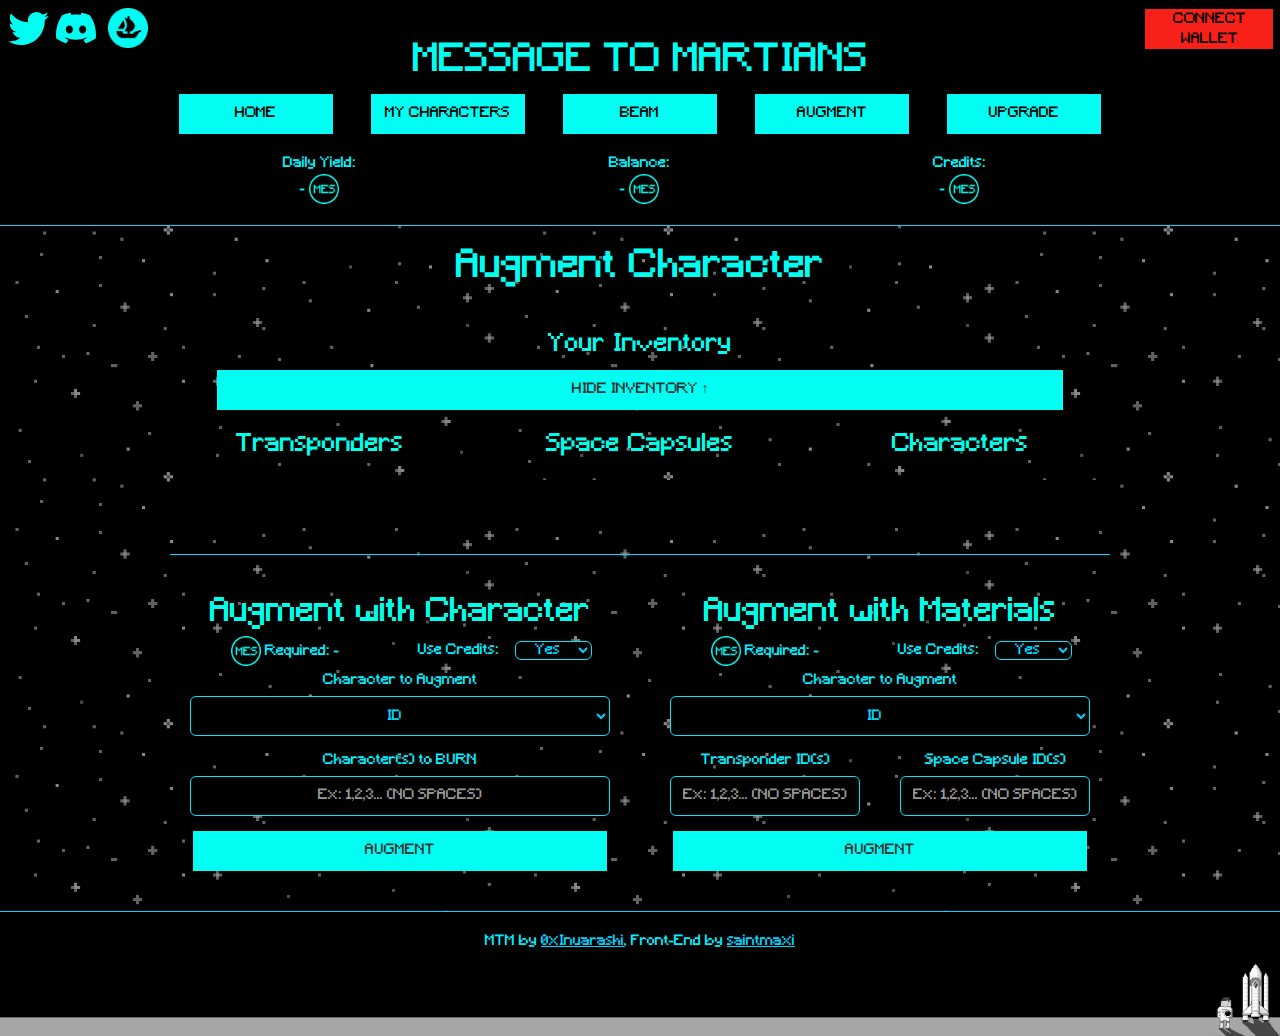
==== commit ba734a35: "opensea link" ====
--- a/augment.html
+++ b/augment.html
@@ -65,14 +65,17 @@
     <button id="account" href="#" class="clickable" onclick=connect()>CONNECT WALLET</button>
       <div id="toolbar">
         <a href="https://twitter.com/mtmartians" target="_blank" rel="noopener noreferrer">
-          <svg fill="#00e5ff" id="twitter" xmlns="http://www.w3.org/2000/svg"  viewBox="0 0 30 30"><path d="M28,6.937c-0.957,0.425-1.985,0.711-3.064,0.84c1.102-0.66,1.947-1.705,2.345-2.951c-1.03,0.611-2.172,1.055-3.388,1.295c-0.973-1.037-2.359-1.685-3.893-1.685c-2.946,0-5.334,2.389-5.334,5.334c0,0.418,0.048,0.826,0.138,1.215c-4.433-0.222-8.363-2.346-10.995-5.574C3.351,6.199,3.088,7.115,3.088,8.094c0,1.85,0.941,3.483,2.372,4.439c-0.874-0.028-1.697-0.268-2.416-0.667c0,0.023,0,0.044,0,0.067c0,2.585,1.838,4.741,4.279,5.23c-0.447,0.122-0.919,0.187-1.406,0.187c-0.343,0-0.678-0.034-1.003-0.095c0.679,2.119,2.649,3.662,4.983,3.705c-1.825,1.431-4.125,2.284-6.625,2.284c-0.43,0-0.855-0.025-1.273-0.075c2.361,1.513,5.164,2.396,8.177,2.396c9.812,0,15.176-8.128,15.176-15.177c0-0.231-0.005-0.461-0.015-0.69C26.38,8.945,27.285,8.006,28,6.937z"/>
+          <svg fill="#00fff2" id="twitter" xmlns="http://www.w3.org/2000/svg"  viewBox="0 0 30 30"><path d="M28,6.937c-0.957,0.425-1.985,0.711-3.064,0.84c1.102-0.66,1.947-1.705,2.345-2.951c-1.03,0.611-2.172,1.055-3.388,1.295c-0.973-1.037-2.359-1.685-3.893-1.685c-2.946,0-5.334,2.389-5.334,5.334c0,0.418,0.048,0.826,0.138,1.215c-4.433-0.222-8.363-2.346-10.995-5.574C3.351,6.199,3.088,7.115,3.088,8.094c0,1.85,0.941,3.483,2.372,4.439c-0.874-0.028-1.697-0.268-2.416-0.667c0,0.023,0,0.044,0,0.067c0,2.585,1.838,4.741,4.279,5.23c-0.447,0.122-0.919,0.187-1.406,0.187c-0.343,0-0.678-0.034-1.003-0.095c0.679,2.119,2.649,3.662,4.983,3.705c-1.825,1.431-4.125,2.284-6.625,2.284c-0.43,0-0.855-0.025-1.273-0.075c2.361,1.513,5.164,2.396,8.177,2.396c9.812,0,15.176-8.128,15.176-15.177c0-0.231-0.005-0.461-0.015-0.69C26.38,8.945,27.285,8.006,28,6.937z"/>
           </svg>
         </a>
         <a href="https://discord.gg/u9g9FCMXN6" target="_blank" rel="noopener noreferrer">
-          <svg id="discord" fill="#00e5ff" viewBox="0 0 71 55" xmlns="http://www.w3.org/2000/svg">
+          <svg id="discord" fill="#00fff2" viewBox="0 0 71 55" xmlns="http://www.w3.org/2000/svg">
             <path
               d="M60.1045 4.8978C55.5792 2.8214 50.7265 1.2916 45.6527 0.41542C45.5603 0.39851 45.468 0.440769 45.4204 0.525289C44.7963 1.6353 44.105 3.0834 43.6209 4.2216C38.1637 3.4046 32.7345 3.4046 27.3892 4.2216C26.905 3.0581 26.1886 1.6353 25.5617 0.525289C25.5141 0.443589 25.4218 0.40133 25.3294 0.41542C20.2584 1.2888 15.4057 2.8186 10.8776 4.8978C10.8384 4.9147 10.8048 4.9429 10.7825 4.9795C1.57795 18.7309 -0.943561 32.1443 0.293408 45.3914C0.299005 45.4562 0.335386 45.5182 0.385761 45.5576C6.45866 50.0174 12.3413 52.7249 18.1147 54.5195C18.2071 54.5477 18.305 54.5139 18.3638 54.4378C19.7295 52.5728 20.9469 50.6063 21.9907 48.5383C22.0523 48.4172 21.9935 48.2735 21.8676 48.2256C19.9366 47.4931 18.0979 46.6 16.3292 45.5858C16.1893 45.5041 16.1781 45.304 16.3068 45.2082C16.679 44.9293 17.0513 44.6391 17.4067 44.3461C17.471 44.2926 17.5606 44.2813 17.6362 44.3151C29.2558 49.6202 41.8354 49.6202 53.3179 44.3151C53.3935 44.2785 53.4831 44.2898 53.5502 44.3433C53.9057 44.6363 54.2779 44.9293 54.6529 45.2082C54.7816 45.304 54.7732 45.5041 54.6333 45.5858C52.8646 46.6197 51.0259 47.4931 49.0921 48.2228C48.9662 48.2707 48.9102 48.4172 48.9718 48.5383C50.038 50.6034 51.2554 52.5699 52.5959 54.435C52.6519 54.5139 52.7526 54.5477 52.845 54.5195C58.6464 52.7249 64.529 50.0174 70.6019 45.5576C70.6551 45.5182 70.6887 45.459 70.6943 45.3942C72.1747 30.0791 68.2147 16.7757 60.1968 4.9823C60.1772 4.9429 60.1437 4.9147 60.1045 4.8978ZM23.7259 37.3253C20.2276 37.3253 17.3451 34.1136 17.3451 30.1693C17.3451 26.225 20.1717 23.0133 23.7259 23.0133C27.308 23.0133 30.1626 26.2532 30.1066 30.1693C30.1066 34.1136 27.28 37.3253 23.7259 37.3253ZM47.3178 37.3253C43.8196 37.3253 40.9371 34.1136 40.9371 30.1693C40.9371 26.225 43.7636 23.0133 47.3178 23.0133C50.9 23.0133 53.7545 26.2532 53.6986 30.1693C53.6986 34.1136 50.9 37.3253 47.3178 37.3253Z" />
           </svg>
+        </a>
+        <a href="https://opensea.io/collection/mtm-characters" target="_blank" rel="noopener noreferrer">
+          <img id="opensea" src="./images/OS.png">
         </a>
       </div><br class="hide-on-desktop">
   </div>
--- a/css/message-to-martians-characters.webflow.css
+++ b/css/message-to-martians-characters.webflow.css
@@ -75,7 +75,14 @@
 
 #account, #mobile-account {
   color: black;
+  background-color: #F72119;
   width: 10%;
+}
+
+#account:hover, #mobile-account:hover {
+  -webkit-box-shadow:0px 0px 105px 1px #F72119;
+  -moz-box-shadow: 0px 0px 105px 1px #F72119;
+  box-shadow: 0px 0px 105px 1px #F72119;
 }
 
 #account {
@@ -87,16 +94,16 @@
 }
 
 .connected-account {
-  background-color: #00FF00;
+  background-color: #00fff2 !important;
   cursor: default;
 }
 
 .connected-account:hover {
   cursor: default !important;
-  background-color: #00FF00;
-  -webkit-box-shadow:initial;
-  -moz-box-shadow: initial;
-  box-shadow: initial;
+  background-color: #00fff2 !important;
+  -webkit-box-shadow:initial !important;
+  -moz-box-shadow: initial !important;
+  box-shadow: initial !important;
 }
 
 .section-head, h3, h4 {
@@ -163,6 +170,14 @@
   box-shadow: 0px 0px 105px 1px rgba(0,255,242,0.9), 0 0 5000px 5000px rgba(0,0,0,0.88);
 }
 
+#block-screen {
+  z-index: 9990;
+  width: 100vw;
+  height: 1000vh;
+  opacity: 0;
+  position: absolute;
+}
+
 #displayed-transponder, #displayed-capsule {
   top:25vh;
   height: 50vh;
@@ -245,6 +260,15 @@
 #twitter {
   width:47px;
   height:47px;
+}
+
+#opensea {
+  position: absolute;
+  cursor: pointer;
+  top: 3px;
+  margin-left: 12px;
+  width:40px;
+  height:40px;
 }
 
 .hide-on-desktop {
@@ -550,8 +574,20 @@
     margin-left: 8px;
   }
 
+  #opensea {
+    position: absolute;
+    top: 1px;
+    right: 74px;;
+    width:6.1vw;
+    height:6.1vw;
+  }
+
   .hide-on-desktop {
     display: block;
+  }
+
+  .hide-on-mobile {
+    display: none;
   }
 
   #account {
@@ -668,8 +704,13 @@
 }
 
 @media screen and (min-width: 1500px) {
+  .your-char svg {
+    height: 450px;
+    margin-bottom: -10px;
+  }
+
 .your-char {
-  width: 16%;
+  width: 25%;
 }
 }
 
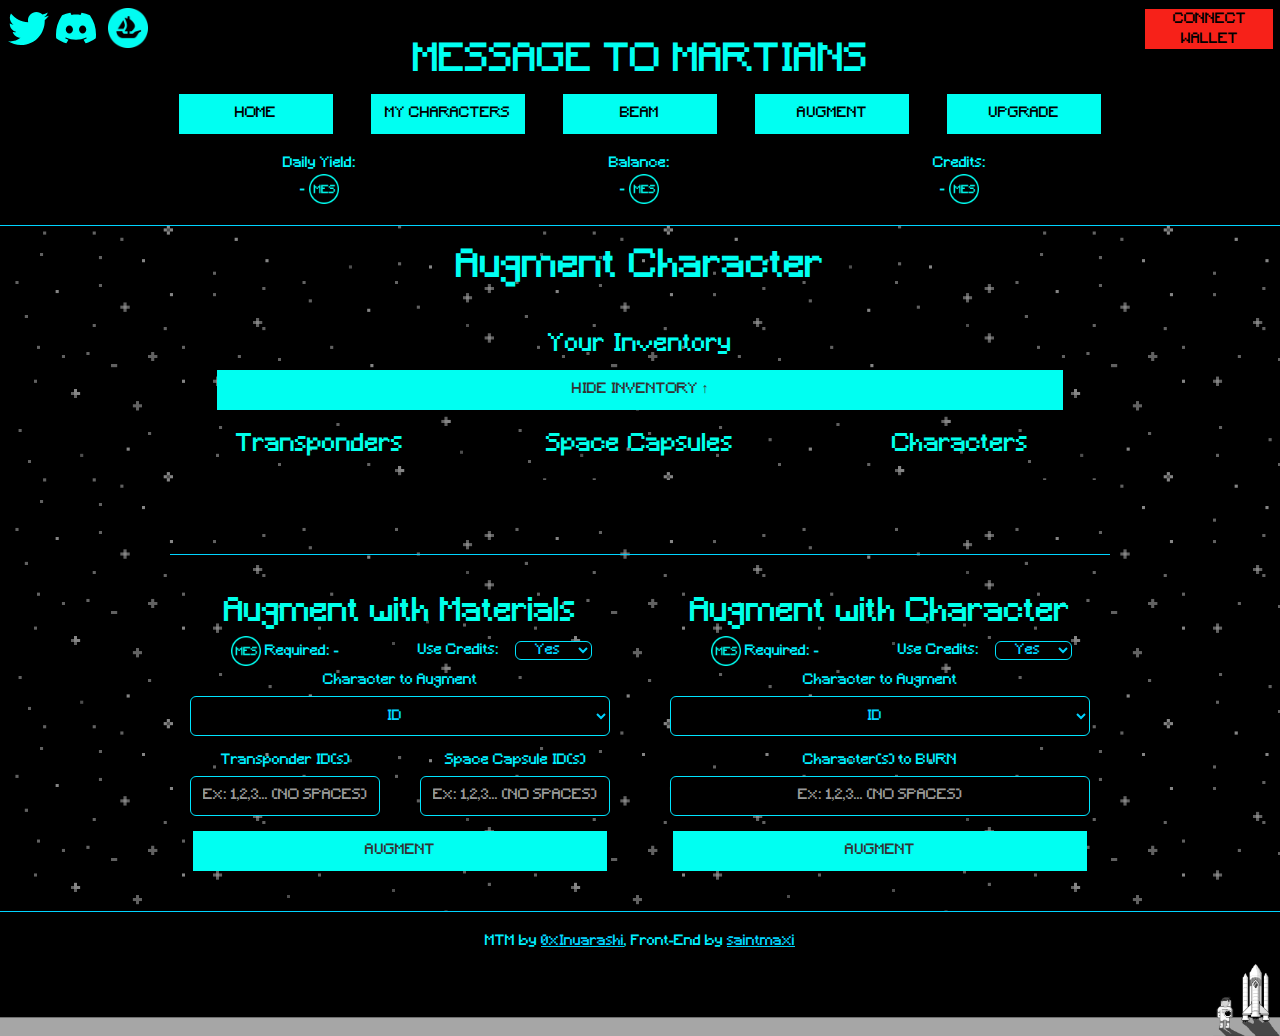
==== commit 0e5cbac5: "switch augment prompts, change upload terminology" ====
--- a/augment.html
+++ b/augment.html
@@ -125,6 +125,63 @@
       <div class="w-row">
         <div class="w-col w-col-6">
           <div>
+            <h2 class="section-item">Augment with Materials</h2>
+            <div id="augment-w-mats-img"></div>
+            <div id="augment-w-mats-current-augments"></div>
+            <div>
+              <div class="mes-selector w-row">
+                <div class="w-col w-col-6">
+                  <div id="augment-wm-mes-price" class="inside-text"><img src="./images/mes.png" width="30px"> Required: <span id="augment-mats-mes-cost">-</span></div>
+                </div>
+                <div class="w-col w-col-3">
+                  <div class="inside-text">Use Credits:</div>
+                </div>
+                <div class="w-col w-col-2">
+                  <div class="inside-text">
+                    <select id="augment-wm-use-credits">
+                      <option value="Yes">Yes</option>
+                      <option value="No">No</option>
+                    </select>
+                  </div>
+                </div>
+              </div>
+              <div class="w-row">
+                <div class="w-col w-col-12">
+                  <div class="inside-text">Character to Augment</div>
+                  <div class="mtm-number-input w-form">
+                    <select class="character-select mtm-number-field" id="augment-mats-char" onchange="updateAugmentWithMats();getAugmentWithMatsCost($('#augment-transponders').val().split(',').length);">
+                      <option value="" disabled selected>ID</option>
+                    </select>
+                  </div>
+                </div>
+                </div>
+              <div class="w-row">
+                <div class="w-col w-col-6">
+                  <div class="inside-text">Transponder ID(s)</div>
+                  <div id="invalid-tp-burn"></div>
+                  <div class="mtm-number-input w-form">
+                    <form id="wf-form-MTM-Form" name="wf-form-MTM-Form" data-name="MTM Form">
+                      <input type="text" class="mtm-number-field w-input" id="augment-transponders" name="augment-transponders" data-name="augment-transponders" placeholder="Ex: 1,2,3... (NO SPACES)">
+                    </form>
+                  </div>
+                </div>
+                <div class="w-col w-col-6">
+                  <div class="inside-text">Space Capsule ID(s)</div>
+                  <div id="invalid-sc-burn"></div>
+                  <div class="mtm-number-input w-form">
+                    <form id="wf-form-MTM-Form" name="wf-form-MTM-Form" data-name="MTM Form">
+                      <input type="text" class="mtm-number-field w-input" id="augment-capsules" name="augment-capsules" data-name="augment-capsules" placeholder="Ex: 1,2,3... (NO SPACES)">
+                    </form>
+                  </div>
+                </div>
+              </div>
+            <button onclick="augmentCharacterWithMaterials()">AUGMENT</button>
+
+            </div>
+          </div>
+        </div>
+        <div class="w-col w-col-6">
+          <div>
             <h2 class="section-item">Augment with Character</h2>
             <div id="augment-w-char-img"></div>
             <div id="augment-w-char-current-augments"></div>
@@ -168,63 +225,6 @@
               </div>
             </div>
             <button onclick="augmentCharacter()">AUGMENT</button>
-          </div>
-        </div>
-        <div class="w-col w-col-6">
-          <div>
-            <h2 class="section-item">Augment with Materials</h2>
-            <div id="augment-w-mats-img"></div>
-            <div id="augment-w-mats-current-augments"></div>
-            <div>
-              <div class="mes-selector w-row">
-                <div class="w-col w-col-6">
-                  <div id="augment-wm-mes-price" class="inside-text"><img src="./images/mes.png" width="30px"> Required: <span id="augment-mats-mes-cost">-</span></div>
-                </div>
-                <div class="w-col w-col-3">
-                  <div class="inside-text">Use Credits:</div>
-                </div>
-                <div class="w-col w-col-2">
-                  <div class="inside-text">
-                    <select id="augment-wm-use-credits">
-                      <option value="Yes">Yes</option>
-                      <option value="No">No</option>
-                    </select>
-                  </div>
-                </div>
-              </div>
-              <div class="w-row">
-                <div class="w-col w-col-12">
-                  <div class="inside-text">Character to Augment</div>
-                  <div class="mtm-number-input w-form">
-                    <select class="character-select mtm-number-field" id="augment-mats-char" onchange="updateAugmentWithMats();getAugmentWithMatsCost($('#augment-transponders').val().split(',').length);">
-                      <option value="" disabled selected>ID</option>
-                    </select>
-                  </div>
-                </div>
-                </div>
-              <div class="w-row">
-                <div class="w-col w-col-6">
-                  <div class="inside-text">Transponder ID(s)</div>
-                  <div id="invalid-tp-burn"></div>
-                  <div class="mtm-number-input w-form">
-                    <form id="wf-form-MTM-Form" name="wf-form-MTM-Form" data-name="MTM Form">
-                      <input type="text" class="mtm-number-field w-input" id="augment-transponders" name="augment-transponders" data-name="augment-transponders" placeholder="Ex: 1,2,3... (NO SPACES)">
-                    </form>
-                  </div>
-                </div>
-                <div class="w-col w-col-6">
-                  <div class="inside-text">Space Capsule ID(s)</div>
-                  <div id="invalid-sc-burn"></div>
-                  <div class="mtm-number-input w-form">
-                    <form id="wf-form-MTM-Form" name="wf-form-MTM-Form" data-name="MTM Form">
-                      <input type="text" class="mtm-number-field w-input" id="augment-capsules" name="augment-capsules" data-name="augment-capsules" placeholder="Ex: 1,2,3... (NO SPACES)">
-                    </form>
-                  </div>
-                </div>
-              </div>
-            <button onclick="augmentCharacterWithMaterials()">AUGMENT</button>
-
-            </div>
           </div>
         </div>
       </div>
--- a/css/message-to-martians-characters.webflow.css
+++ b/css/message-to-martians-characters.webflow.css
@@ -183,7 +183,7 @@
   height: 50vh;
 }
 
-#displayed-character svg, #displayed-transponder svg {
+#displayed-character svg, #displayed-transponder svg, #displayed-capsule svg {
   height: 100%;
   width:100%;
 }
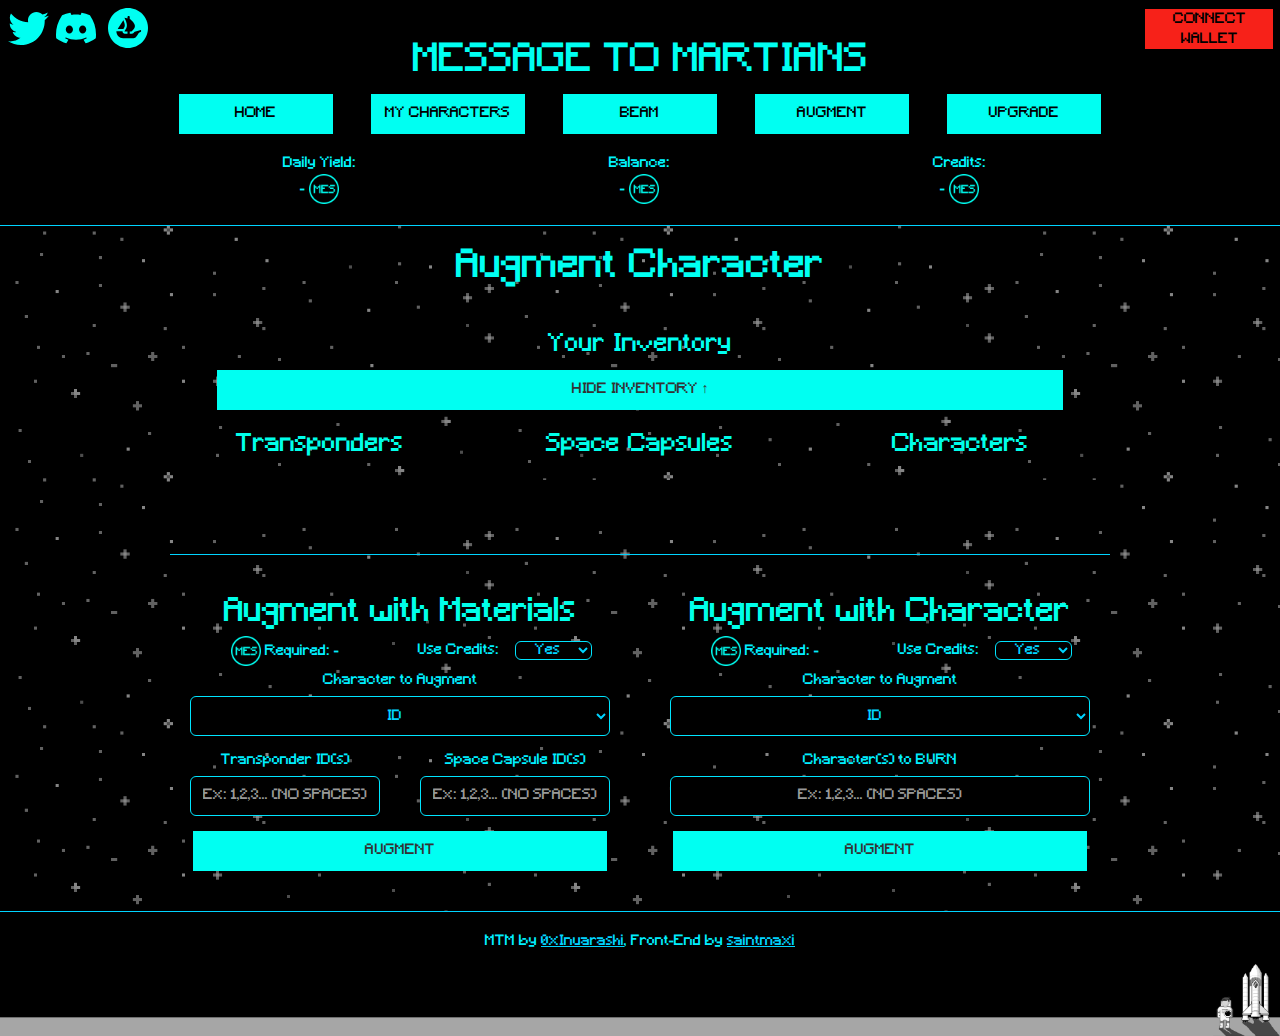
==== commit 3abc1be8: "replace OS png w svg to avoid flicker" ====
--- a/augment.html
+++ b/augment.html
@@ -75,7 +75,11 @@
           </svg>
         </a>
         <a href="https://opensea.io/collection/mtm-characters" target="_blank" rel="noopener noreferrer">
-          <img id="opensea" src="./images/OS.png">
+          <svg id="opensea" xmlns="http://www.w3.org/2000/svg"  viewBox="0 0 90 90" fill="black">
+            <path d="M90 45C90 69.8514 69.8514 90 45 90C20.1486 90 0 69.8514 0 45C0 20.1486 20.1486 0 45 0C69.8566 0 90 20.1486 90 45Z" fill="#00fff2"/>
+            <path d="M22.2011 46.512L22.3953 46.2069L34.1016 27.8939C34.2726 27.6257 34.6749 27.6535 34.8043 27.9447C36.76 32.3277 38.4475 37.7786 37.6569 41.1721C37.3194 42.5683 36.3948 44.4593 35.3545 46.2069C35.2204 46.4612 35.0725 46.7109 34.9153 46.9513C34.8413 47.0622 34.7165 47.127 34.5824 47.127H22.5432C22.2196 47.127 22.0301 46.7756 22.2011 46.512Z" fill="black"/>
+            <path d="M74.38 49.9149V52.8137C74.38 52.9801 74.2783 53.1281 74.1304 53.1928C73.2242 53.5812 70.1219 55.0052 68.832 56.799C65.5402 61.3807 63.0251 67.932 57.4031 67.932H33.949C25.6362 67.932 18.9 61.1727 18.9 52.8322V52.564C18.9 52.3421 19.0803 52.1618 19.3023 52.1618H32.377C32.6359 52.1618 32.8255 52.4022 32.8024 52.6565C32.7099 53.5072 32.8671 54.3764 33.2693 55.167C34.0461 56.7435 35.655 57.7283 37.3934 57.7283H43.866V52.675H37.4673C37.1391 52.675 36.9449 52.2959 37.1345 52.0277C37.2038 51.9214 37.2824 51.8104 37.3656 51.6856C37.9713 50.8257 38.8358 49.4895 39.6958 47.9684C40.2829 46.9421 40.8516 45.8463 41.3093 44.746C41.4018 44.5472 41.4758 44.3438 41.5497 44.1449C41.6746 43.7936 41.804 43.4653 41.8965 43.1371C41.9889 42.8597 42.0629 42.5684 42.1369 42.2956C42.3542 41.3617 42.4467 40.3723 42.4467 39.3459C42.4467 38.9437 42.4282 38.523 42.3912 38.1207C42.3727 37.6815 42.3172 37.2423 42.2617 36.8031C42.2247 36.4147 42.1554 36.031 42.0814 35.6288C41.9889 35.0416 41.8595 34.4591 41.7115 33.8719L41.6607 33.65C41.5497 33.2478 41.4573 32.864 41.3278 32.4618C40.9626 31.1996 40.5418 29.9698 40.098 28.8186C39.9362 28.3609 39.7512 27.9217 39.5663 27.4825C39.2935 26.8213 39.0161 26.2203 38.7619 25.6516C38.6324 25.3927 38.5214 25.1569 38.4105 24.9165C38.2857 24.6437 38.1562 24.371 38.0268 24.112C37.9343 23.9132 37.8279 23.7283 37.754 23.5434L36.9634 22.0824C36.8524 21.8836 37.0374 21.6478 37.2546 21.7079L42.2016 23.0487H42.2155C42.2247 23.0487 42.2294 23.0533 42.234 23.0533L42.8859 23.2336L43.6025 23.437L43.866 23.511V20.5706C43.866 19.1512 45.0034 18 46.4089 18C47.1116 18 47.7496 18.2866 48.2073 18.7536C48.665 19.2206 48.9517 19.8586 48.9517 20.5706V24.935L49.4787 25.0829C49.5204 25.0968 49.562 25.1153 49.599 25.143C49.7284 25.2401 49.9133 25.3835 50.1491 25.5591C50.3341 25.7071 50.5329 25.8874 50.7733 26.0723C51.2495 26.4561 51.8181 26.9508 52.4423 27.5194C52.6087 27.6628 52.7706 27.8107 52.9185 27.9587C53.723 28.7076 54.6245 29.5861 55.4845 30.557C55.7249 30.8297 55.9607 31.1071 56.2011 31.3984C56.4415 31.6943 56.6958 31.9856 56.9177 32.2769C57.209 32.6652 57.5233 33.0674 57.7961 33.4882C57.9256 33.687 58.0735 33.8904 58.1984 34.0892C58.5497 34.6209 58.8595 35.1711 59.1554 35.7212C59.2802 35.9755 59.4097 36.2529 59.5206 36.5257C59.8489 37.2608 60.1078 38.0098 60.2742 38.7588C60.3251 38.9206 60.3621 39.0963 60.3806 39.2535V39.2904C60.436 39.5124 60.4545 39.7482 60.473 39.9886C60.547 40.756 60.51 41.5235 60.3436 42.2956C60.2742 42.6239 60.1818 42.9336 60.0708 43.2619C59.9598 43.5763 59.8489 43.9045 59.7056 44.2143C59.4282 44.8569 59.0999 45.4996 58.7115 46.1006C58.5867 46.3225 58.4388 46.5583 58.2908 46.7802C58.129 47.016 57.9626 47.238 57.8146 47.4553C57.6112 47.7327 57.3939 48.0239 57.172 48.2828C56.9732 48.5556 56.7697 48.8284 56.5478 49.0688C56.2381 49.434 55.9422 49.7808 55.6324 50.1137C55.4475 50.331 55.2487 50.5529 55.0452 50.7517C54.8464 50.9736 54.643 51.1724 54.4581 51.3573C54.1483 51.6671 53.8894 51.9075 53.6721 52.1063L53.1635 52.5733C53.0896 52.638 52.9925 52.675 52.8908 52.675H48.9517V57.7283H53.9079C55.0175 57.7283 56.0716 57.3353 56.9223 56.6141C57.2136 56.3598 58.485 55.2594 59.9876 53.5997C60.0384 53.5442 60.1032 53.5026 60.1771 53.4841L73.8668 49.5265C74.1211 49.4525 74.38 49.6467 74.38 49.9149Z" fill="black"/>
+            </svg>
         </a>
       </div><br class="hide-on-desktop">
   </div>
--- a/css/message-to-martians-characters.webflow.css
+++ b/css/message-to-martians-characters.webflow.css
@@ -170,12 +170,16 @@
   box-shadow: 0px 0px 105px 1px rgba(0,255,242,0.9), 0 0 5000px 5000px rgba(0,0,0,0.88);
 }
 
-#block-screen {
+#block-screen, #block-screen-error, #block-screen-status {
   z-index: 9990;
   width: 100vw;
-  height: 1000vh;
   opacity: 0;
   position: absolute;
+}
+
+
+#block-screen, #block-screen-error, #block-screen-status {
+  z-index: 9998;
 }
 
 #displayed-transponder, #displayed-capsule {
@@ -203,6 +207,28 @@
   font-size: 3vw;
   color: red;
   z-index: 9996;
+}
+
+#close:hover {
+  cursor: pointer;
+}
+
+@keyframes blinker {
+  50% {
+    opacity: 0;
+  }
+}
+
+.blinking {
+  animation: blinker 1.6s linear infinite;
+}
+
+.success {
+  background-color: rgb(49, 219, 49) !important;
+}
+
+.failure {
+  background-color: #F72119 !important;
 }
 
 .mtm-number-input {
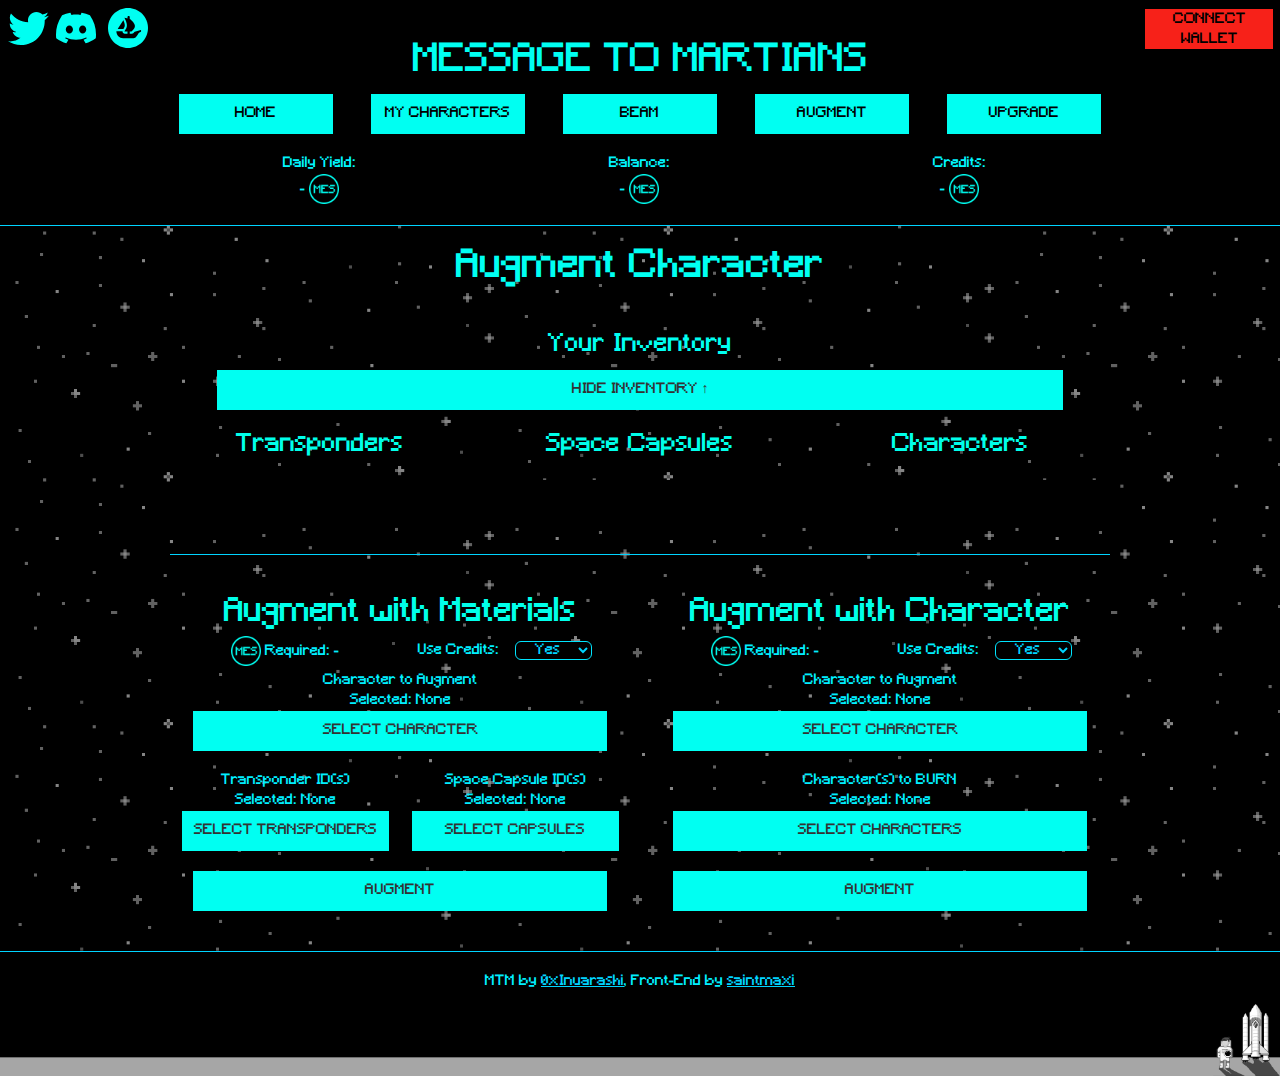
==== commit b11a0c3f: "interactive select prompt" ====
--- a/augment.html
+++ b/augment.html
@@ -152,33 +152,23 @@
               <div class="w-row">
                 <div class="w-col w-col-12">
                   <div class="inside-text">Character to Augment</div>
-                  <div class="mtm-number-input w-form">
-                    <select class="character-select mtm-number-field" id="augment-mats-char" onchange="updateAugmentWithMats();getAugmentWithMatsCost($('#augment-transponders').val().split(',').length);">
-                      <option value="" disabled selected>ID</option>
-                    </select>
-                  </div>
-                </div>
-                </div>
+                  <div class="inside-text selected-characters-augmentWMatsCharacter">Selected: None</div>
+                  <button onclick="displaySelect('character', 'augmentWMatsCharacter')">SELECT CHARACTER</button>
+                </div>
+                </div><br>
               <div class="w-row">
                 <div class="w-col w-col-6">
                   <div class="inside-text">Transponder ID(s)</div>
-                  <div id="invalid-tp-burn"></div>
-                  <div class="mtm-number-input w-form">
-                    <form id="wf-form-MTM-Form" name="wf-form-MTM-Form" data-name="MTM Form">
-                      <input type="text" class="mtm-number-field w-input" id="augment-transponders" name="augment-transponders" data-name="augment-transponders" placeholder="Ex: 1,2,3... (NO SPACES)">
-                    </form>
-                  </div>
+                  <div class="inside-text selected-transponders-augmentTransponders">Selected: None</div>
+                  <button onclick="displaySelect('transponder', 'augmentTransponders')">SELECT TRANSPONDERS</button>
                 </div>
                 <div class="w-col w-col-6">
                   <div class="inside-text">Space Capsule ID(s)</div>
-                  <div id="invalid-sc-burn"></div>
-                  <div class="mtm-number-input w-form">
-                    <form id="wf-form-MTM-Form" name="wf-form-MTM-Form" data-name="MTM Form">
-                      <input type="text" class="mtm-number-field w-input" id="augment-capsules" name="augment-capsules" data-name="augment-capsules" placeholder="Ex: 1,2,3... (NO SPACES)">
-                    </form>
-                  </div>
-                </div>
-              </div>
+                  <div class="inside-text selected-capsules-augmentCapsules">Selected: None</div>
+                  <button onclick="displaySelect('capsule', 'augmentCapsules')">SELECT CAPSULES</button>
+                </div>
+              </div>
+              <br>
             <button onclick="augmentCharacterWithMaterials()">AUGMENT</button>
 
             </div>
@@ -209,25 +199,18 @@
               <div class="w-row">
                 <div class="w-col w-col-12">
                   <div class="inside-text">Character to Augment</div>
-                  <div class="mtm-number-input w-form">
-                    <select class="character-select mtm-number-field" id="augment-char" onchange="updateAugment();getAugmentCost($('#augment-burn-chars').val().split(',').length);">
-                      <option value="" disabled selected>ID</option>
-                    </select>
-                  </div>
-                </div>
-                </div>
+                  <div class="inside-text selected-characters-augmentWCharCharacter">Selected: None</div>
+                  <button onclick="displaySelect('character', 'augmentWCharCharacter')">SELECT CHARACTER</button>
+                </div>
+                </div><br>
                 <div class="w-row">
                 <div class="w-col w-col-12">
                   <div class="inside-text">Character(s) to BURN</div>
-                  <div id="invalid-chars-burn"></div>
-                  <div class="mtm-number-input w-form">
-                    <form id="wf-form-MTM-Form" name="wf-form-MTM-Form" data-name="MTM Form">
-                      <input type="text" class="mtm-number-field w-input" id="augment-burn-chars" name="augment-burn-chars" data-name="augment-burn-chars" placeholder="Ex: 1,2,3... (NO SPACES)">
-                    </form>
-                  </div>
-                </div>
-              </div>
-            </div>
+                  <div class="inside-text selected-characters-augmentWCharBurnedChars">Selected: None</div>
+                  <button onclick="displaySelect('character', 'augmentWCharBurnedChars')">SELECT CHARACTERS</button>
+                </div>
+              </div>
+            </div><br>
             <button onclick="augmentCharacter()">AUGMENT</button>
           </div>
         </div>
--- a/css/message-to-martians-characters.webflow.css
+++ b/css/message-to-martians-characters.webflow.css
@@ -45,12 +45,10 @@
 
 #header-section{ 
   min-height:50px;
-  background:lightcyan; 
 }
 
 #footer-section{ 
   min-height:50px; 
-  background:PapayaWhip; 
 }
 
 .grid {
@@ -170,6 +168,95 @@
   box-shadow: 0px 0px 105px 1px rgba(0,255,242,0.9), 0 0 5000px 5000px rgba(0,0,0,0.88);
 }
 
+#capsule-select, #transponder-select, #character-select {
+  background-color: black;
+  background-image: url("../images/stars.png");
+  background-position:0 0;
+  background-size:500px;
+  z-index: 9995;
+  color:white;
+  position:fixed;
+  top:5vh;
+  left: 50%;
+  padding-top: 20px;
+  padding-bottom: 0px;
+  transform: translate(-50%, 0);
+  width: 90vw;
+  height: 85vh;
+  -webkit-box-shadow:0px 0px 105px 1px rgba(0,255,242,0.9);
+  -moz-box-shadow: 0px 0px 105px 1px rgba(0,255,242,0.9);
+  box-shadow: 0px 0px 105px 1px rgba(0,255,242,0.9), 0 0 5000px 5000px rgba(0,0,0,0.88);
+  display: -webkit-box;
+  display: -webkit-flex;
+  display: -ms-flexbox;
+  display: flex;
+  -webkit-box-orient: horizontal;
+  -webkit-box-direction: normal;
+  -webkit-flex-direction: row;
+  -ms-flex-direction: row;
+  flex-direction: row;
+  -webkit-box-pack: center;
+  -webkit-justify-content: center;
+  -ms-flex-pack: center;
+  justify-content: center;
+  -webkit-flex-wrap: wrap;
+  -ms-flex-wrap: wrap;
+  flex-wrap: wrap;
+  -webkit-box-align: center;
+  -webkit-align-items: center;
+  -ms-flex-align: center;
+  align-items: center;
+  overflow-y: scroll;
+}
+
+#capsule-select #close, #transponder-select #close, #character-select #close {
+  padding: 1.1vw;
+}
+
+.capsule-div, .transponder-div, .character-div {
+  cursor: pointer !important;
+  width: 30% !important;
+  margin: .5%;
+}
+
+.capsule-div:hover, .transponder-div:hover, .character-div:hover {
+  cursor: pointer !important;
+}
+
+.capsule-div svg, .transponder-div svg, .character-div svg {
+  border: solid 5px white;
+  width: 100%;
+  height: 100%;
+}
+
+.transponder-div svg text {
+  font-size: 2vw;
+}
+
+.capsule-div svg:hover, .transponder-div svg:hover, .character-div svg:hover {
+  cursor: pointer !important;
+  -webkit-box-shadow:0px 0px 105px 1px rgba(0,255,242,0.9);
+  -moz-box-shadow: 0px 0px 105px 1px rgba(0,255,242,0.9);
+  box-shadow: 0px 0px 105px 1px rgba(0,255,242,0.9);
+}
+
+#close-div {
+  width: 100%;
+  position: sticky;
+  top: 0;
+  background-color: black;
+}
+
+#selected-capsules-big, #selected-transponders-big, #selected-characters-big {
+  width: 100%;
+  position: sticky;
+  bottom: 0;
+  background-color: black;
+  border-top: solid 1px white;
+  font-size: 2vw;
+  padding: 20px;
+}
+
 #block-screen, #block-screen-error, #block-screen-status {
   z-index: 9990;
   width: 100vw;
@@ -177,8 +264,11 @@
   position: absolute;
 }
 
-
-#block-screen, #block-screen-error, #block-screen-status {
+.active svg{
+  border-color: #00fff2;
+}
+
+#block-screen-error, #block-screen-status {
   z-index: 9998;
 }
 
@@ -564,6 +654,25 @@
     width: 66%;
   }
 
+  .capsule-div, .transponder-div, .character-div {
+    width: 90% !important;
+    margin-top: 2.5%;
+  }
+
+  #selected-capsules-big, #selected-transponders-big, #selected-characters-big {
+    width: 100%;
+    position: sticky;
+    bottom: 0;
+    background-color: black;
+    border-top: solid 1px white;
+    font-size: 3vh;
+    padding: 20px;
+  }
+
+  .transponder-div svg text {
+    font-size: 3vh;
+  }
+
   .columns {
     -webkit-box-orient: vertical;
     -webkit-box-direction: normal;
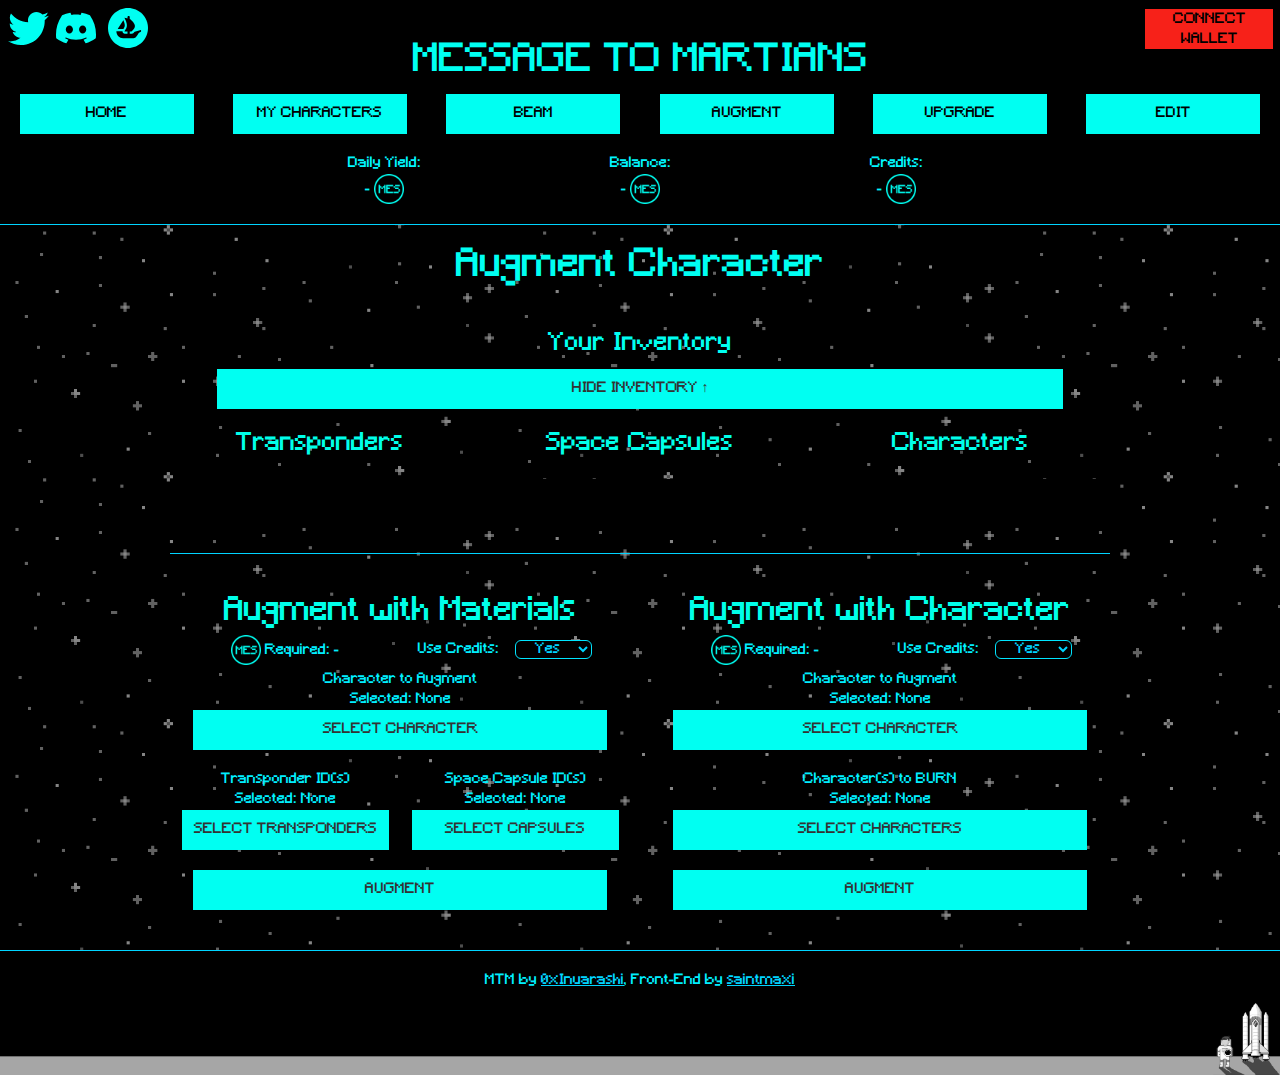
==== commit 10a801c5: "added functionality" ====
--- a/augment.html
+++ b/augment.html
@@ -21,44 +21,47 @@
 </head>
 <body class="body">
   <div class="header-section wf-section">
-    <div class="w-container">
+    <div>
       <div class="w-row">
         <div class="w-col w-col-12">
           <h1 class="section-head">MESSAGE TO MARTIANS</h1>
         </div>
       </div>
       <div class="w-row" id="directory">
-        <div class="w-col w-col-13">
+        <div class="w-col w-col-2">
           <a href="index.html"><button onclick="cachePendingTransactions()">HOME</button></a>
         </div>
-        <div class="w-col w-col-13">
+        <div class="w-col w-col-2">
           <a href="my-characters.html"><button onclick="cachePendingTransactions()">MY CHARACTERS</button></a>
         </div>
-        <div class="w-col w-col-13">
+        <div class="w-col w-col-2">
           <a href="beam.html"><button onclick="cachePendingTransactions()">BEAM</button></a>
         </div>
-        <div class="w-col w-col-13">
+        <div class="w-col w-col-2">
           <a href="augment.html"><button onclick="cachePendingTransactions()">AUGMENT</button></a>
         </div>
-        <div id="upgrade-button-div" class="w-col w-col-13">
+        <div class="w-col w-col-2">
           <a href="upgrade.html"><button onclick="cachePendingTransactions()">UPGRADE</button></a>
         </div>
+        <div class="w-col w-col-2">
+          <a href="edit.html"><button onclick="cachePendingTransactions()">EDIT</button></a>
+        </div>
       </div><br>
-      <div class="w-row">
-        <div class="w-col w-col-4 navbar-container">
+      <div class="w-row" id="mes-ui-info" style="display: flex;justify-content: center">
+        <div class="w-col navbar-container">
           <div class="navbar-text">Daily Yield:</div>
           <div id="your-yield-rate" class="navbar-text">- <img src="./images/mes.png" width="30px"></div>
         </div>
-        <div class="w-col w-col-4 navbar-container">
+        <div class="w-col navbar-container">
           <div class="navbar-text">Balance:</div>
           <div class="navbar-text" id="your-mes">- <img src="./images/mes.png" width="30px"></div>
         </div>
-        <div class="w-col w-col-4 navbar-container">
+        <div class="w-col navbar-container">
           <div class="navbar-text">Credits:</div>
           <div id="your-mes-credits" class="navbar-text">- <img src="./images/mes.png" width="30px"></div>
         </div>
-        <div class="w-col w-col-2">
-          <button id="mobile-account" href="#" class="clickable hide-on-desktop" onclick=connect()>CONNECT WALLET</button>
+        <div class="w-col w-col-2 hide-on-desktop">
+          <button id="mobile-account" href="#" class="clickable" onclick=connect()>CONNECT WALLET</button>
         </div>
       </div>
     </div>
--- a/css/message-to-martians-characters.webflow.css
+++ b/css/message-to-martians-characters.webflow.css
@@ -69,6 +69,10 @@
 .navbar-text {
   color: #00f6ff;
   text-align: center;
+}
+
+.navbar-container {
+  width: 20%;
 }
 
 #account, #mobile-account {
@@ -247,7 +251,7 @@
   background-color: black;
 }
 
-#selected-capsules-big, #selected-transponders-big, #selected-characters-big {
+#bottom-div {
   width: 100%;
   position: sticky;
   bottom: 0;
@@ -257,6 +261,17 @@
   padding: 20px;
 }
 
+#selected-capsules-big, #selected-transponders-big, #selected-characters-big {
+  width: 100%;
+}
+
+#confirm {
+  width: 15%;
+  padding: 15px;
+  font-size: 1.5vw;
+  color: black;
+}
+
 #block-screen, #block-screen-error, #block-screen-status {
   z-index: 9990;
   width: 100vw;
@@ -266,6 +281,10 @@
 
 .active svg{
   border-color: #00fff2;
+}
+
+.active h2 {
+  color: #00fff2;
 }
 
 #block-screen-error, #block-screen-status {
@@ -326,6 +345,49 @@
   padding-right: 20px;
   padding-left: 20px;
   width: 100%;
+}
+
+::-webkit-input-placeholder {
+  text-align: center;
+}
+
+:-moz-placeholder { /* Firefox 18- */
+  text-align: center;  
+}
+
+::-moz-placeholder {  /* Firefox 19+ */
+  text-align: center;  
+}
+
+:-ms-input-placeholder {  
+  text-align: center; 
+}
+
+.edit-input {
+  width: 90%;
+  height: 40px;
+  background-color: #000;
+  border-color: #00e5ff;
+  color: #00d4ff;
+  border-width: 1px;
+  border-radius: 6px;
+  border-style: solid;
+}
+
+#change-bio-input {
+  width: 90%;
+  height: 60px;
+  background-color: #000;
+  border-color: #00e5ff;
+  color: #00d4ff;
+  border-width: 1px;
+  border-radius: 6px;
+  border-style: solid;
+  resize: vertical;
+}
+
+#change-name-input {
+  text-align: center;
 }
 
 .mtm-number-field, select {
@@ -504,11 +566,11 @@
   transform: translate(-50%, -50%);
 }
 
-#augment-wc-use-credits, #augment-wm-use-credits, #level-up-use-credits, #equipment-use-credits {
+#augment-wc-use-credits, #augment-wm-use-credits, #level-up-use-credits, #equipment-use-credits, #change-bio-use-credits, #change-name-use-credits, #reroll-race-use-credits, #upload-race-use-credits {
   height: initial;
 }
 
-#augment-w-char-svg, #augment-w-mats-svg, #level-up-svg, #upgrade-equip-svg, .your-char svg{
+#augment-w-char-svg, #augment-w-mats-svg, #level-up-svg, #upgrade-equip-svg, .your-char svg, #change-bio-svg, #change-name-svg, #reroll-race-svg, #upload-race-svg {
   height: 290px;
   width: 100%;
 } 
@@ -669,6 +731,12 @@
     padding: 20px;
   }
 
+  #confirm {
+    width: 100%;
+    padding: 0;
+    font-size: 3vh;
+  }
+
   .transponder-div svg text {
     font-size: 3vh;
   }
@@ -783,10 +851,6 @@
     font-size: 4vh;
   }
 
-  .navbar-container {
-    width: 32%;
-  }
-
   #mobile-account {
     width:80%;
     margin-top: 10px;
@@ -797,8 +861,12 @@
     margin: 2px;
   }
 
-  #upgrade-button-div {
-    width: 100% !important;
+  .navbar-container {
+    width: 33% !important;
+  }
+
+  #mes-ui-info {
+    display: initial !important;
   }
 }
 
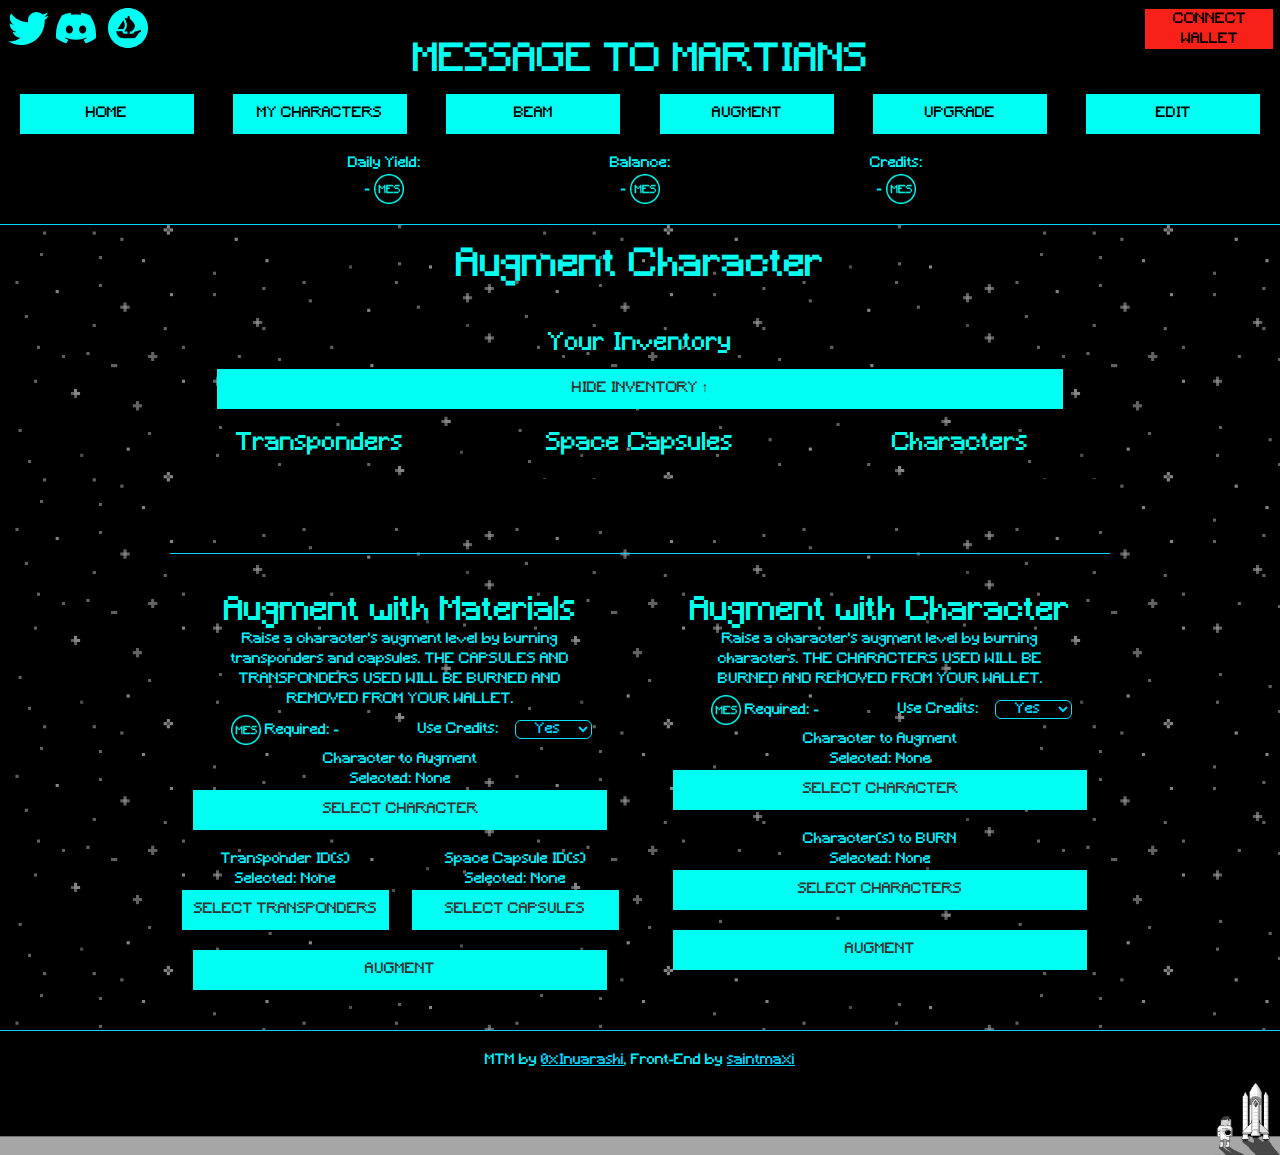
==== commit 85ccd0ea: "add section descriptions" ====
--- a/augment.html
+++ b/augment.html
@@ -133,6 +133,9 @@
         <div class="w-col w-col-6">
           <div>
             <h2 class="section-item">Augment with Materials</h2>
+            <div class="section-description inside-text">
+              Raise a character's augment level by burning transponders and capsules. THE CAPSULES AND TRANSPONDERS USED WILL BE BURNED AND REMOVED FROM YOUR WALLET.
+            </div>
             <div id="augment-w-mats-img"></div>
             <div id="augment-w-mats-current-augments"></div>
             <div>
@@ -180,6 +183,9 @@
         <div class="w-col w-col-6">
           <div>
             <h2 class="section-item">Augment with Character</h2>
+            <div class="section-description inside-text">
+              Raise a character's augment level by burning characters. THE CHARACTERS USED WILL BE BURNED AND REMOVED FROM YOUR WALLET.
+            </div>
             <div id="augment-w-char-img"></div>
             <div id="augment-w-char-current-augments"></div>
             <div>
--- a/css/message-to-martians-characters.webflow.css
+++ b/css/message-to-martians-characters.webflow.css
@@ -73,6 +73,12 @@
 
 .navbar-container {
   width: 20%;
+}
+
+.section-description {
+  width: 75%;
+  margin-right: 12.5%;
+  margin-left: 12.5%;
 }
 
 #account, #mobile-account {
@@ -712,6 +718,13 @@
 }
 
 @media screen and (max-width: 767px) {
+
+  .section-description {
+    width: 94%;
+    margin-right: 3%;
+    margin-left: 3%;
+  }
+
   #equip-stats {
     width: 66%;
   }
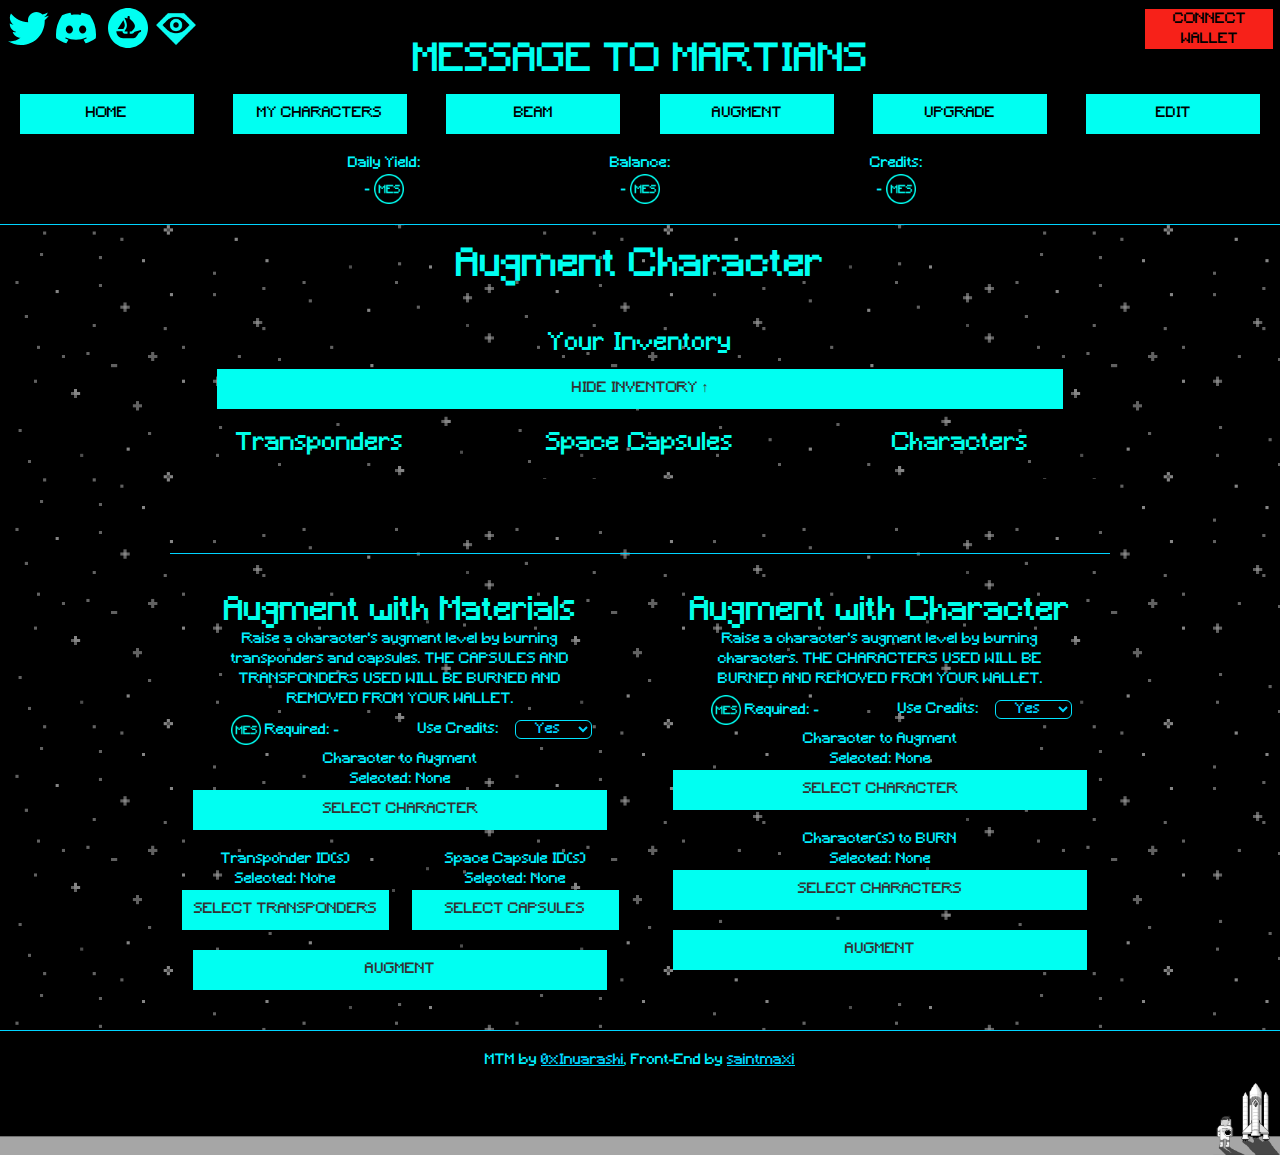
==== commit 6a37e2ca: "looksrare link" ====
--- a/augment.html
+++ b/augment.html
@@ -84,6 +84,9 @@
             <path d="M74.38 49.9149V52.8137C74.38 52.9801 74.2783 53.1281 74.1304 53.1928C73.2242 53.5812 70.1219 55.0052 68.832 56.799C65.5402 61.3807 63.0251 67.932 57.4031 67.932H33.949C25.6362 67.932 18.9 61.1727 18.9 52.8322V52.564C18.9 52.3421 19.0803 52.1618 19.3023 52.1618H32.377C32.6359 52.1618 32.8255 52.4022 32.8024 52.6565C32.7099 53.5072 32.8671 54.3764 33.2693 55.167C34.0461 56.7435 35.655 57.7283 37.3934 57.7283H43.866V52.675H37.4673C37.1391 52.675 36.9449 52.2959 37.1345 52.0277C37.2038 51.9214 37.2824 51.8104 37.3656 51.6856C37.9713 50.8257 38.8358 49.4895 39.6958 47.9684C40.2829 46.9421 40.8516 45.8463 41.3093 44.746C41.4018 44.5472 41.4758 44.3438 41.5497 44.1449C41.6746 43.7936 41.804 43.4653 41.8965 43.1371C41.9889 42.8597 42.0629 42.5684 42.1369 42.2956C42.3542 41.3617 42.4467 40.3723 42.4467 39.3459C42.4467 38.9437 42.4282 38.523 42.3912 38.1207C42.3727 37.6815 42.3172 37.2423 42.2617 36.8031C42.2247 36.4147 42.1554 36.031 42.0814 35.6288C41.9889 35.0416 41.8595 34.4591 41.7115 33.8719L41.6607 33.65C41.5497 33.2478 41.4573 32.864 41.3278 32.4618C40.9626 31.1996 40.5418 29.9698 40.098 28.8186C39.9362 28.3609 39.7512 27.9217 39.5663 27.4825C39.2935 26.8213 39.0161 26.2203 38.7619 25.6516C38.6324 25.3927 38.5214 25.1569 38.4105 24.9165C38.2857 24.6437 38.1562 24.371 38.0268 24.112C37.9343 23.9132 37.8279 23.7283 37.754 23.5434L36.9634 22.0824C36.8524 21.8836 37.0374 21.6478 37.2546 21.7079L42.2016 23.0487H42.2155C42.2247 23.0487 42.2294 23.0533 42.234 23.0533L42.8859 23.2336L43.6025 23.437L43.866 23.511V20.5706C43.866 19.1512 45.0034 18 46.4089 18C47.1116 18 47.7496 18.2866 48.2073 18.7536C48.665 19.2206 48.9517 19.8586 48.9517 20.5706V24.935L49.4787 25.0829C49.5204 25.0968 49.562 25.1153 49.599 25.143C49.7284 25.2401 49.9133 25.3835 50.1491 25.5591C50.3341 25.7071 50.5329 25.8874 50.7733 26.0723C51.2495 26.4561 51.8181 26.9508 52.4423 27.5194C52.6087 27.6628 52.7706 27.8107 52.9185 27.9587C53.723 28.7076 54.6245 29.5861 55.4845 30.557C55.7249 30.8297 55.9607 31.1071 56.2011 31.3984C56.4415 31.6943 56.6958 31.9856 56.9177 32.2769C57.209 32.6652 57.5233 33.0674 57.7961 33.4882C57.9256 33.687 58.0735 33.8904 58.1984 34.0892C58.5497 34.6209 58.8595 35.1711 59.1554 35.7212C59.2802 35.9755 59.4097 36.2529 59.5206 36.5257C59.8489 37.2608 60.1078 38.0098 60.2742 38.7588C60.3251 38.9206 60.3621 39.0963 60.3806 39.2535V39.2904C60.436 39.5124 60.4545 39.7482 60.473 39.9886C60.547 40.756 60.51 41.5235 60.3436 42.2956C60.2742 42.6239 60.1818 42.9336 60.0708 43.2619C59.9598 43.5763 59.8489 43.9045 59.7056 44.2143C59.4282 44.8569 59.0999 45.4996 58.7115 46.1006C58.5867 46.3225 58.4388 46.5583 58.2908 46.7802C58.129 47.016 57.9626 47.238 57.8146 47.4553C57.6112 47.7327 57.3939 48.0239 57.172 48.2828C56.9732 48.5556 56.7697 48.8284 56.5478 49.0688C56.2381 49.434 55.9422 49.7808 55.6324 50.1137C55.4475 50.331 55.2487 50.5529 55.0452 50.7517C54.8464 50.9736 54.643 51.1724 54.4581 51.3573C54.1483 51.6671 53.8894 51.9075 53.6721 52.1063L53.1635 52.5733C53.0896 52.638 52.9925 52.675 52.8908 52.675H48.9517V57.7283H53.9079C55.0175 57.7283 56.0716 57.3353 56.9223 56.6141C57.2136 56.3598 58.485 55.2594 59.9876 53.5997C60.0384 53.5442 60.1032 53.5026 60.1771 53.4841L73.8668 49.5265C74.1211 49.4525 74.38 49.6467 74.38 49.9149Z" fill="black"/>
             </svg>
         </a>
+        <a href="https://looksrare.org/collections/0x075854b315F2cd7eC490853Bc5589B09E546449f" target="_blank" rel="noopener noreferrer">
+          <img id="looksrare" src="images/looks-rare-mtm.png">
+        </a>
       </div><br class="hide-on-desktop">
   </div>
   <main>
--- a/css/message-to-martians-characters.webflow.css
+++ b/css/message-to-martians-characters.webflow.css
@@ -455,6 +455,15 @@
   height:40px;
 }
 
+#looksrare {
+  position: absolute;
+  cursor: pointer;
+  top: 3px;
+  margin-left: 60px;
+  width:40px;
+  height:40px;
+}
+
 .hide-on-desktop {
   display: none;
 }
@@ -784,7 +793,7 @@
   #twitter {
     position: absolute;
     top: 1px;
-    right: 38px;;
+    right: 34px;;
     width:6.3vw;
     height:6.3vw;
     margin-left: 8px;
@@ -793,7 +802,15 @@
   #opensea {
     position: absolute;
     top: 1px;
-    right: 74px;;
+    right: 64px;;
+    width:6.1vw;
+    height:6.1vw;
+  }
+
+  #looksrare {
+    position: absolute;
+    top: 1px;
+    right: 94px;;
     width:6.1vw;
     height:6.1vw;
   }
